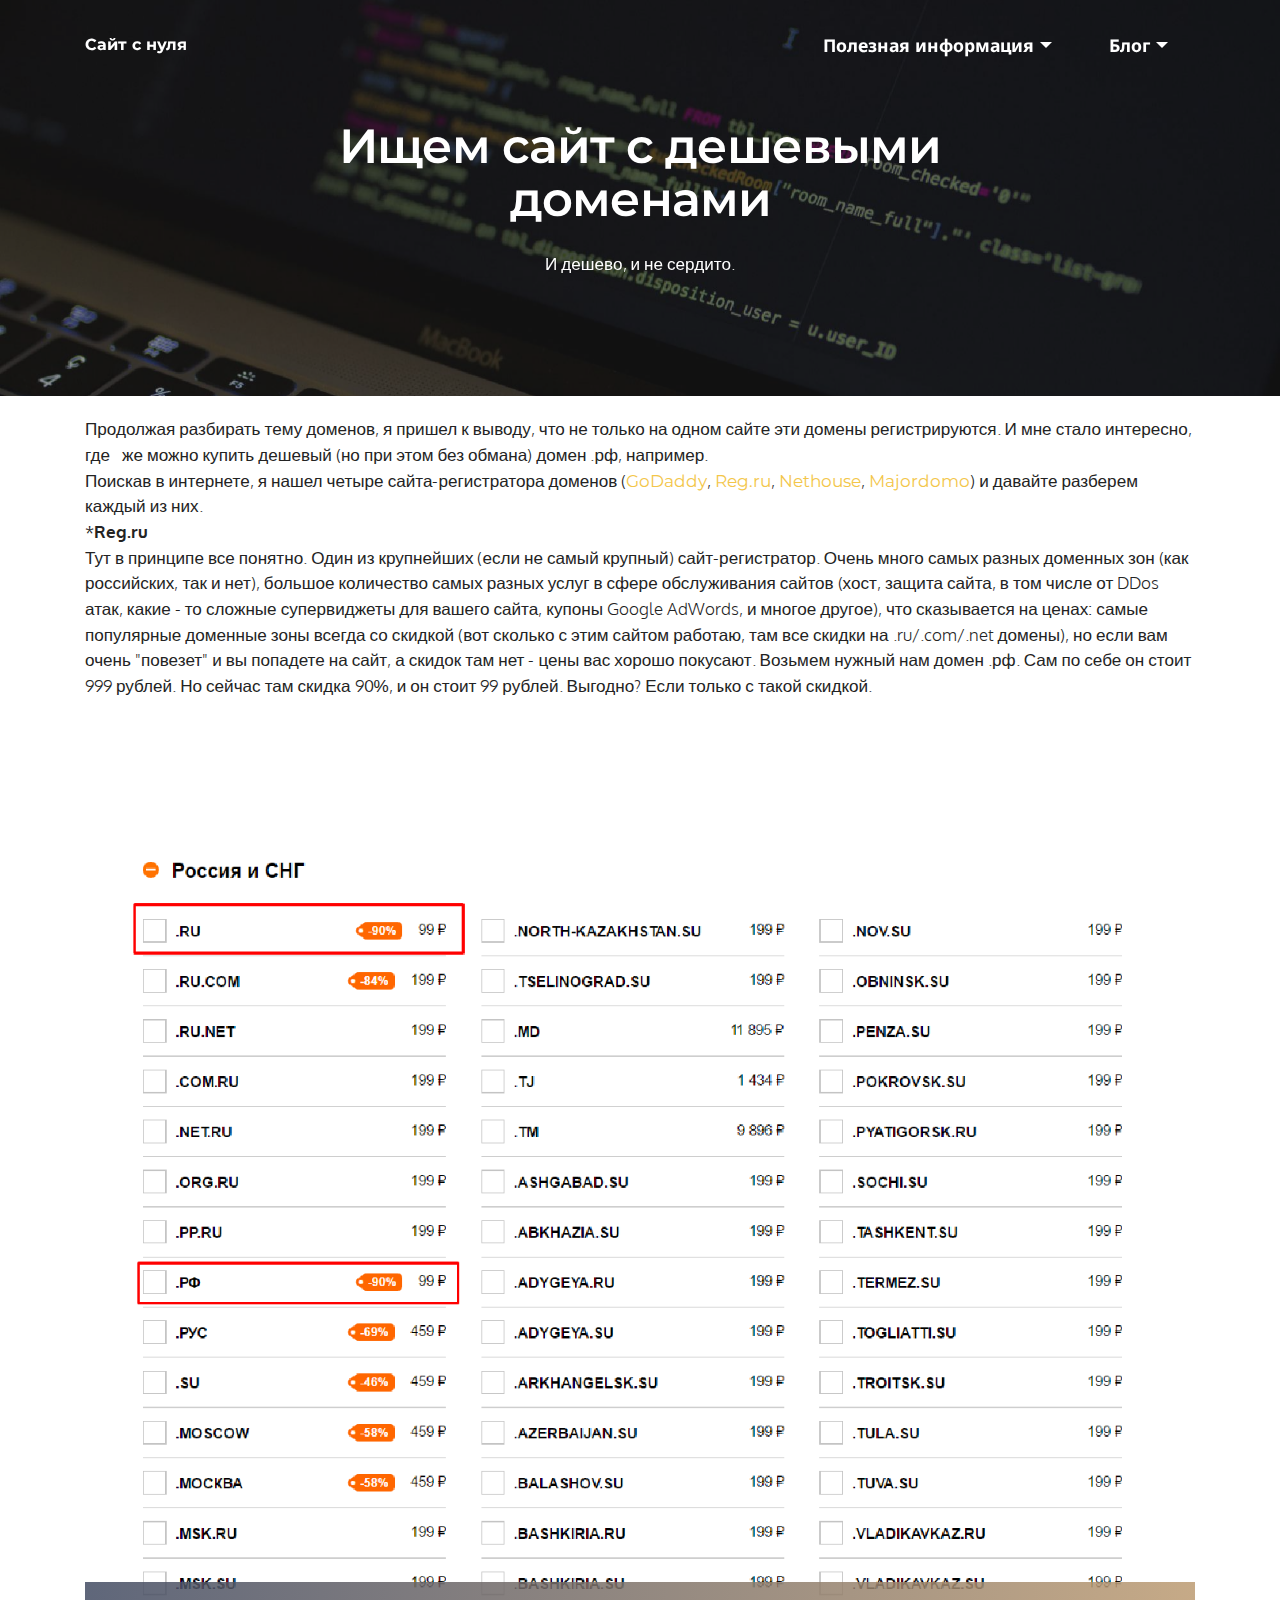
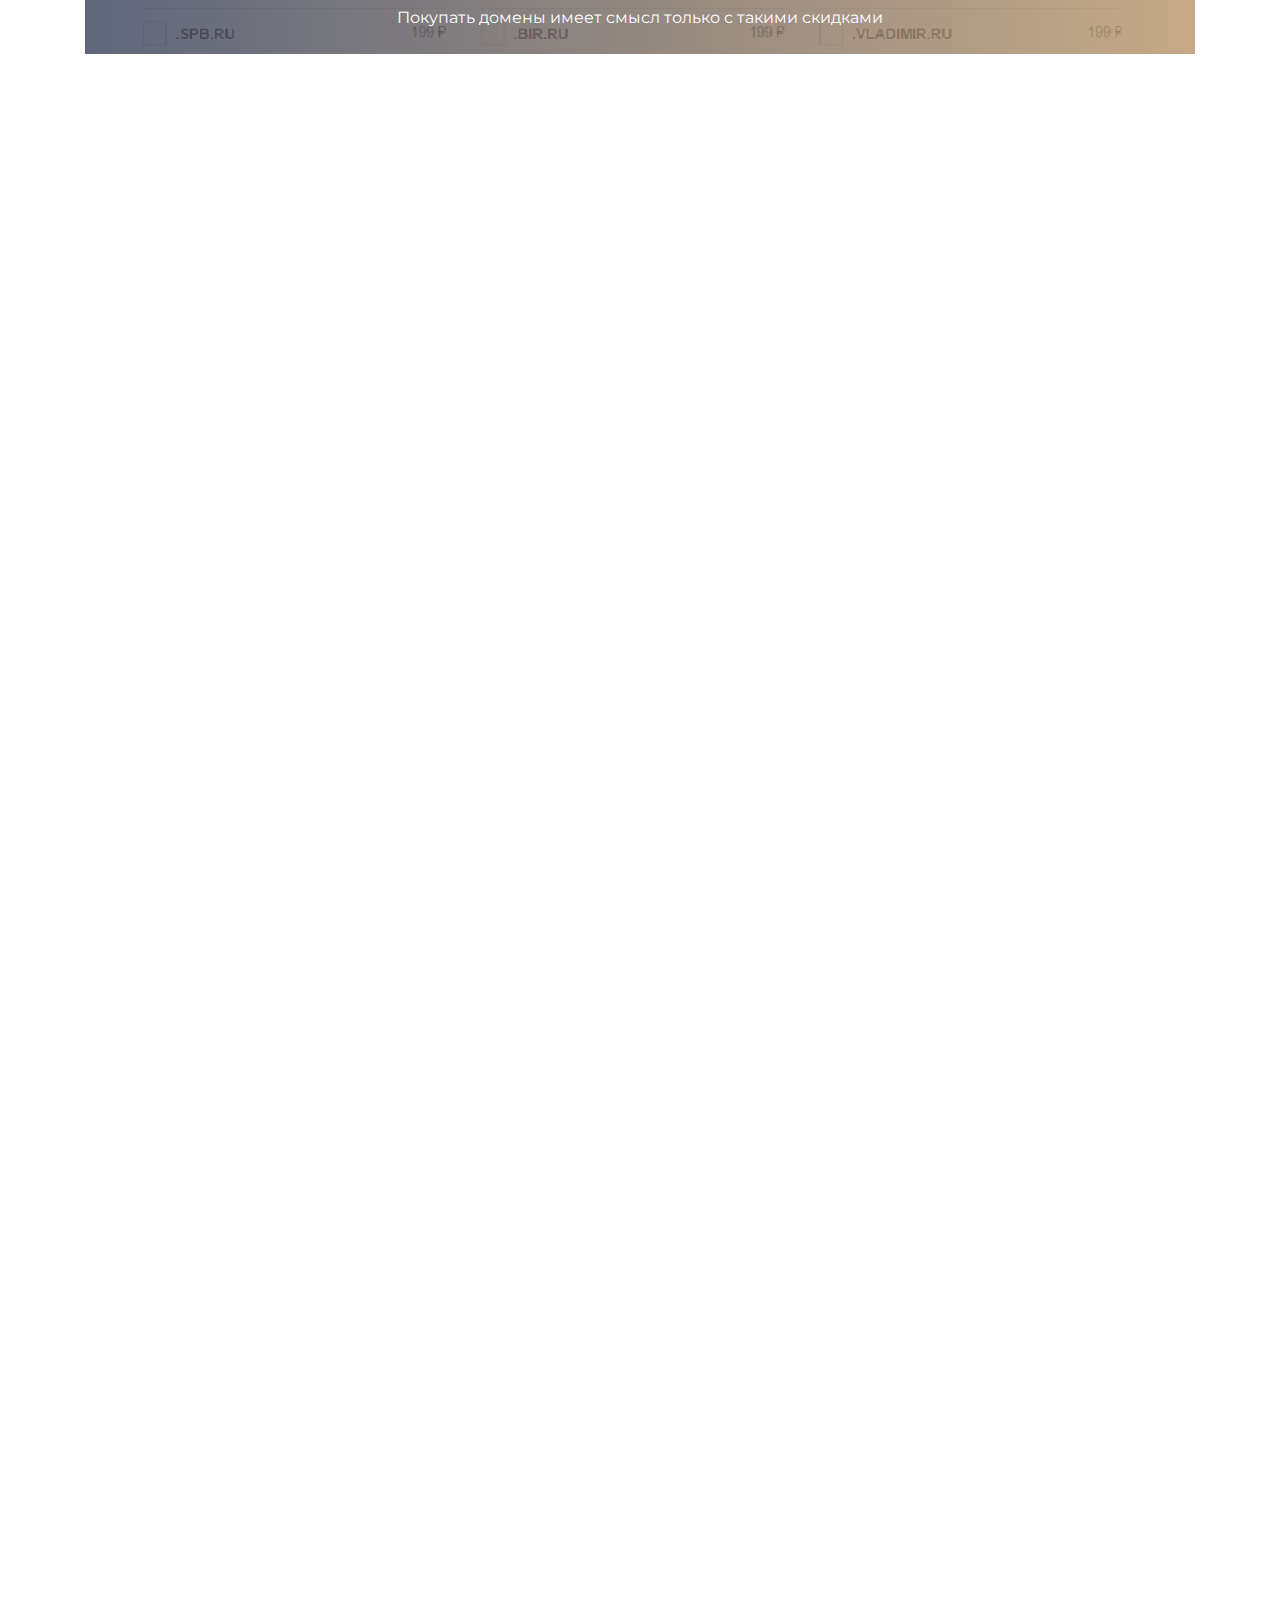
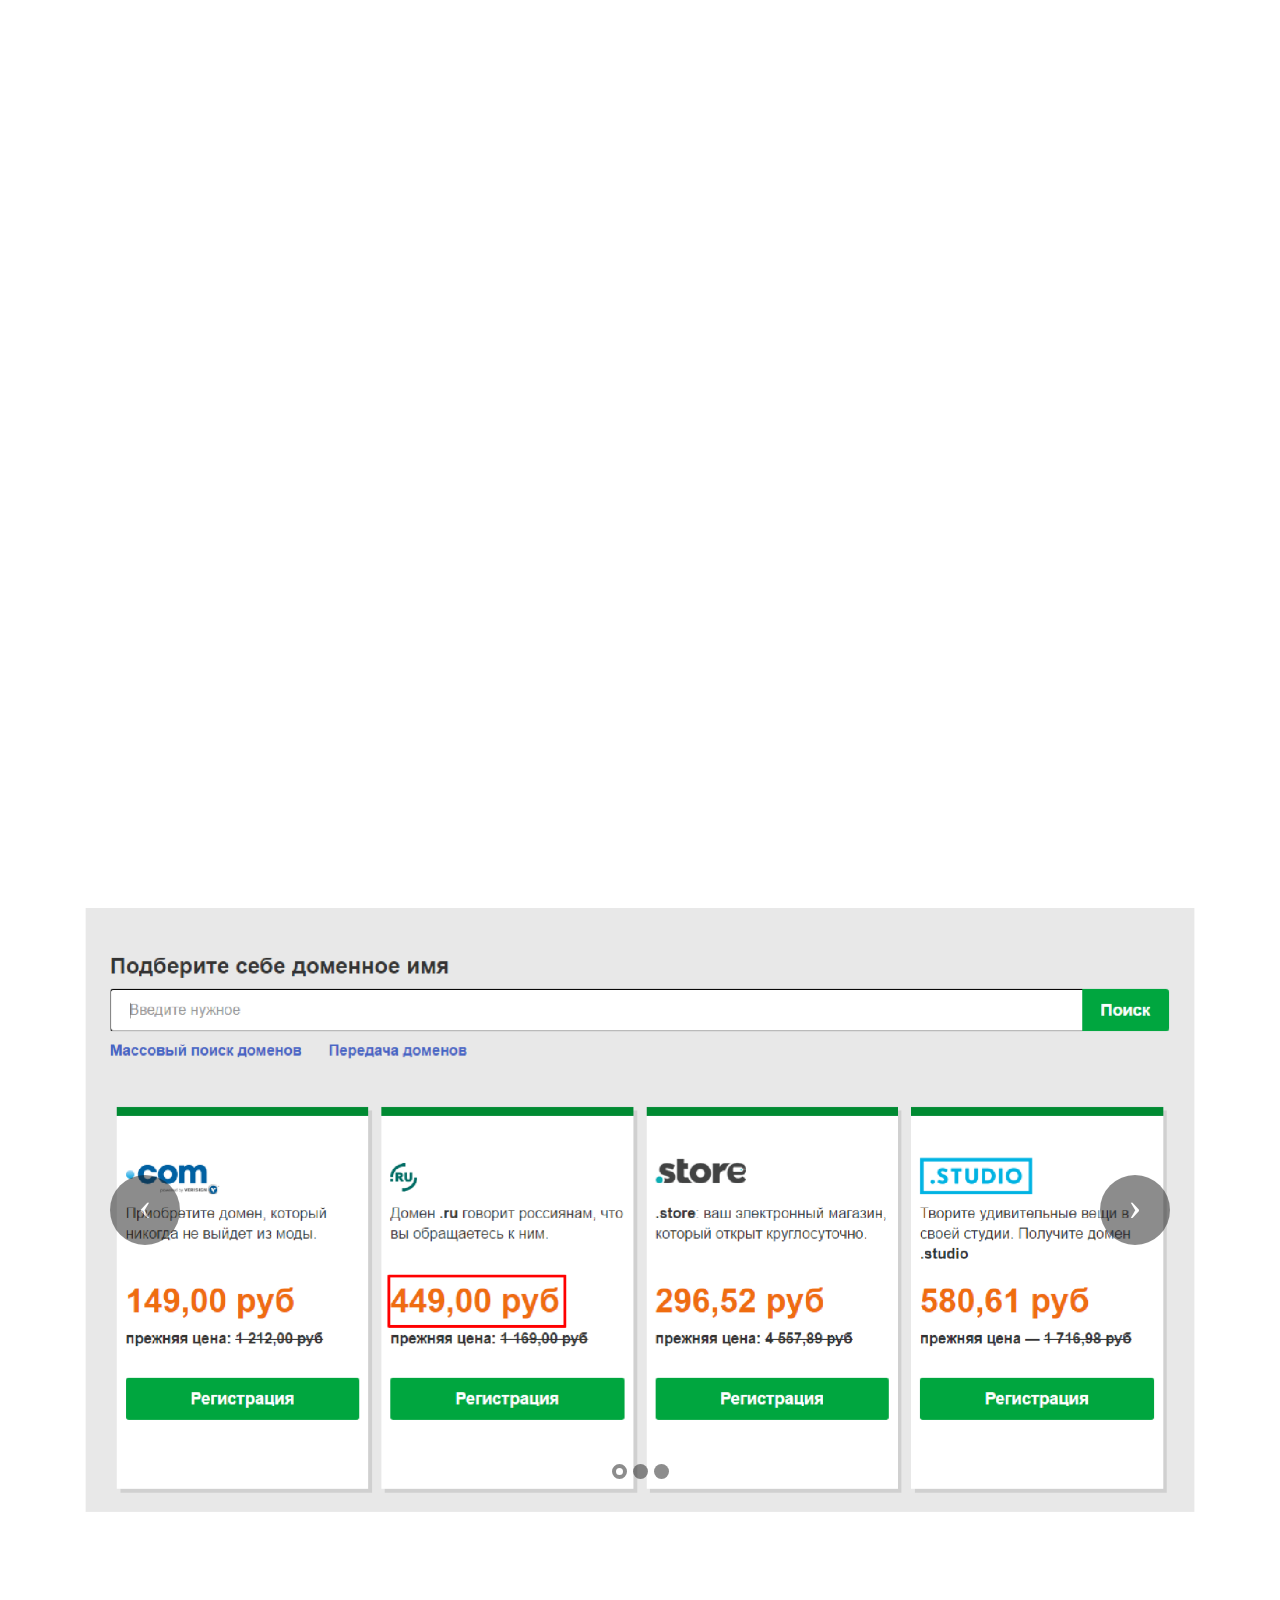
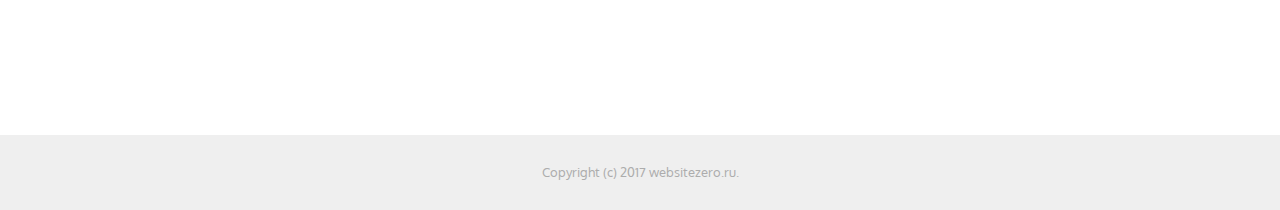
==== Cheapest domens.html @ 894ef50d "create github pages" ====
<!DOCTYPE html>
<html>
<head>
  <!-- Site made with Mobirise Website Builder v3.12.1, https://mobirise.com -->
  <meta charset="UTF-8">
  <meta http-equiv="X-UA-Compatible" content="IE=edge">
  <meta name="generator" content="Mobirise v3.12.1, mobirise.com">
  <meta name="viewport" content="width=device-width, initial-scale=1">
  <link rel="shortcut icon" href="assets/images/logo.png" type="image/x-icon">
  <meta name="description" content="Website Generator Description">
  <title>Самые дешевые домены</title>
  <link rel="stylesheet" href="https://fonts.googleapis.com/css?family=Lora:400,700,400italic,700italic&amp;subset=latin">
  <link rel="stylesheet" href="https://fonts.googleapis.com/css?family=Montserrat:400,700">
  <link rel="stylesheet" href="https://fonts.googleapis.com/css?family=Raleway:100,100i,200,200i,300,300i,400,400i,500,500i,600,600i,700,700i,800,800i,900,900i">
  <link rel="stylesheet" href="assets/bootstrap-material-design-font/css/material.css">
  <link rel="stylesheet" href="assets/tether/tether.min.css">
  <link rel="stylesheet" href="assets/bootstrap/css/bootstrap.min.css">
  <link rel="stylesheet" href="assets/animate.css/animate.min.css">
  <link rel="stylesheet" href="assets/dropdown/css/style.css">
  <link rel="stylesheet" href="assets/theme/css/style.css">
  <link rel="stylesheet" href="assets/mobirise/css/mbr-additional.css" type="text/css">
  
  
  
</head>
<body>
<section id="menu-5e">

    <nav class="navbar navbar-dropdown bg-color transparent navbar-fixed-top">
        <div class="container">

            <div class="mbr-table">
                <div class="mbr-table-cell">

                    <div class="navbar-brand">
                        
                        <a class="navbar-caption" href="index.html">Сайт с нуля</a>
                    </div>

                </div>
                <div class="mbr-table-cell">

                    <button class="navbar-toggler pull-xs-right hidden-md-up" type="button" data-toggle="collapse" data-target="#exCollapsingNavbar">
                        <div class="hamburger-icon"></div>
                    </button>

                    <ul class="nav-dropdown collapse pull-xs-right nav navbar-nav navbar-toggleable-sm" id="exCollapsingNavbar"><li class="nav-item dropdown"><a class="nav-link link dropdown-toggle" href="https://mobirise.com/" data-toggle="dropdown-submenu" aria-expanded="false">Полезная информация</a><div class="dropdown-menu"><a class="dropdown-item" href="https://mobirise.com/" target="_blank">Официалный сайт Mobirise</a><a class="dropdown-item" href="Domens.html">Как выбрать хороший домен</a><a class="dropdown-item" href="Cheapest domens.html">Как подобрать хороший сайт - регистратор</a></div></li><li class="nav-item dropdown"><a class="nav-link link dropdown-toggle" href="https://mobirise.com/" aria-expanded="false" data-toggle="dropdown-submenu">Блог</a><div class="dropdown-menu"><a class="dropdown-item" href="Introduction.html">Введение</a><a class="dropdown-item" href="Searching.html">Ищем лучший сайт-мейкер</a><a class="dropdown-item" href="Day 2.html">Создаем сам сайт</a><a class="dropdown-item" href="Day 3.html">Выходим в сеть</a></div></li></ul>
                    <button hidden="" class="navbar-toggler navbar-close" type="button" data-toggle="collapse" data-target="#exCollapsingNavbar">
                        <div class="close-icon"></div>
                    </button>

                </div>
            </div>

        </div>
    </nav>

</section>

<section class="engine"><a rel="external" href="https://mobirise.com">Website Generator</a></section><section class="mbr-section article mbr-parallax-background mbr-after-navbar" id="msg-box8-5f" style="background-image: url(assets/images/mbr-7-2000x1333.jpg); padding-top: 120px; padding-bottom: 120px;">

    <div class="mbr-overlay" style="opacity: 0.5; background-color: rgb(34, 34, 34);">
    </div>
    <div class="container">
        <div class="row">
            <div class="col-md-8 col-md-offset-2 text-xs-center">
                <h3 class="mbr-section-title display-2">Ищем сайт с дешевыми доменами</h3>
                <div class="lead"><p>И дешево, и не сердито.</p></div>
                
            </div>
        </div>
    </div>

</section>

<section class="mbr-section article mbr-section__container" id="content1-5g" style="background-color: rgb(255, 255, 255); padding-top: 20px; padding-bottom: 20px;">

    <div class="container">
        <div class="row">
            <div class="col-xs-12 lead"><p>Продолжая разбирать тему доменов, я пришел к выводу, что не только на одном сайте эти домены регистрируются. И мне стало интересно, где &nbsp; же можно купить дешевый (но при этом без обмана) домен .рф, например.</p><p>Поискав в интернете, я нашел четыре сайта-регистратора доменов (<a href="http://ru.godaddy.com" target="_blank">GoDaddy</a>, <a href="http://reg.ru" target="_blank">Reg.ru</a>, <a href="http://domains.nethouse.ru" target="_blank">Nethouse</a>, <a href="http://majordomo.ru" target="_blank">Majordomo</a>) и давайте разберем каждый из них.</p><p>*<strong>Reg.ru</strong></p><p>Тут в принципе все понятно. Один из крупнейших (если не самый крупный) сайт-регистратор. Очень много самых разных доменных зон (как российских, так и нет), большое количество самых разных услуг в сфере обслуживания сайтов (хост, защита сайта, в том числе от DDos атак, какие - то сложные супервиджеты для вашего сайта, купоны Google AdWords, и многое другое), что сказывается на ценах: самые популярные доменные зоны всегда со скидкой (вот сколько с этим сайтом работаю, там все скидки на .ru/.com/.net домены), но если вам очень "повезет" и вы попадете на сайт, а скидок там нет - цены вас хорошо покусают. Возьмем нужный нам домен .рф. Сам по себе он стоит 999 рублей. Но сейчас там скидка 90%, и он стоит 99 рублей. Выгодно? Если только с такой скидкой.</p><p><strong><br></strong></p><p><br></p></div>
        </div>
    </div>

</section>

<section class="mbr-section mbr-section__container" id="image2-5k" style="background-color: rgb(255, 255, 255); padding-top: 80px; padding-bottom: 80px;">
    <div class="container">
        <div class="row">
            <div class="col-xs-12">
                <figure class="mbr-figure">
                    <div><img src="assets/images/screenshot-1400x1014.png"></div>

                    <figcaption class="mbr-figure-caption mbr-figure-caption-over">
                        <div class="container">Покупать домены имеет смысл только с такими скидками</div>
                    </figcaption>

                </figure>
            </div>
        </div>
    </div>
</section>

<section class="mbr-section article mbr-section__container" id="content1-5i" style="background-color: rgb(255, 255, 255); padding-top: 20px; padding-bottom: 20px;">

    <div class="container">
        <div class="row">
            <div class="col-xs-12 lead"><p><strong>*Nethouse</strong></p><p>Когда - то слышал об этом сайте, правда назначения его не знал. Тут ситуация поинтереснее. Домены .ru и .рф тут стоят всего 49 рублей! Зато остальные - по 300 - 500 и это только русские домены. В международных средние цены - порядка 1000. Доверять этому сайту безусловно можно, но пользоваться им, чтобы зарегистрировать что - то, что не .ru или .рф домен, я бы не стал.</p><p><br></p></div>
        </div>
    </div>

</section>

<section class="mbr-section mbr-section__container" id="image2-5h" style="background-color: rgb(255, 255, 255); padding-top: 80px; padding-bottom: 80px;">
    <div class="container">
        <div class="row">
            <div class="col-xs-12">
                <figure class="mbr-figure">
                    <div><img src="assets/images/screenshot-1400x1083.png"></div>

                    

                </figure>
            </div>
        </div>
    </div>
</section>

<section class="mbr-section article mbr-section__container" id="content1-5l" style="background-color: rgb(255, 255, 255); padding-top: 20px; padding-bottom: 20px;">

    <div class="container">
        <div class="row">
            <div class="col-xs-12 lead"><p><strong>*Majordomo</strong></p><p>Что это за сайт такой я не знаю, впервые в жизни его вижу. Но цены здесь очень даже ничего... На .ru и .рф домены. Ситуация такая же, как и с Nethouse - самые популярные домены невероятно дешевые (49 рублей), а все остальное намного дороже. Возможно, цены и там и там очень приветливые, но скидки на Рег ру делают свое дело. Сайт мне незнакомый, о нем я не слышал, но если вы уверены в его надежности, то покупайте.</p></div>
        </div>
    </div>

</section>

<section class="mbr-section mbr-section__container" id="image2-5m" style="background-color: rgb(255, 255, 255); padding-top: 80px; padding-bottom: 80px;">
    <div class="container">
        <div class="row">
            <div class="col-xs-12">
                <figure class="mbr-figure">
                    <div><img src="assets/images/screenshot-1400x801.png"></div>

                    

                </figure>
            </div>
        </div>
    </div>
</section>

<section class="mbr-section article mbr-section__container" id="content1-5n" style="background-color: rgb(255, 255, 255); padding-top: 20px; padding-bottom: 20px;">

    <div class="container">
        <div class="row">
            <div class="col-xs-12 lead"><p><strong>*GoDaddy</strong></p><p>Сайт этот невероятно крупный и распространенный в мире, "корни" его идут из за границы, поэтому домена .рф тут просто нет в продаже (либо я его просто не увидел, хотя искал), зато тут другая, очень странная ситуация с ценовой политикой на разных валютах. Если сайт в зоне .ru в рублях стоит 450 рублей (!), то в евро и долларах порядка 750 (14.99$ и 13.31 евро).&nbsp;</p></div>
        </div>
    </div>

</section>

<section class="mbr-slider mbr-section mbr-section__container carousel slide" data-ride="carousel" data-keyboard="false" data-wrap="true" data-pause="false" data-interval="5000" id="slider2-5o" style="background-color: rgb(255, 255, 255); padding-top: 80px; padding-bottom: 80px;">
    <div class=" container article-slider">
        <div class=" row">
            <div class=" col-xs-12">
                <ol class="carousel-indicators">
                    <li data-app-prevent-settings="" data-target="#slider2-5o" data-slide-to="0" class="active"></li><li data-app-prevent-settings="" data-target="#slider2-5o" data-slide-to="1"></li><li data-app-prevent-settings="" data-target="#slider2-5o" class="" data-slide-to="2"></li>
                </ol>
                <div class="carousel-inner" role="listbox">
                    <div class="mbr-section carousel-item dark center active" data-bg-video-slide="false">
                        <div class="mbr-table-cell">
                            
                            <div class="container-slide">
                                <img src="assets/images/screenshot-2000x1089.png">
                                <div class="row">
                                    <div class="col-md-8 col-md-offset-2 text-xs-center">
                                        
                                        

                                        
                                    </div>
                                </div>
                            </div>
                        </div>
                    </div><div class="mbr-section carousel-item dark center" data-bg-video-slide="false">
                        <div class="mbr-table-cell">
                            
                            <div class="container-slide">
                                <img src="assets/images/screenshot-2000x1067.png">
                                <div class="row">
                                    <div class="col-md-8 col-md-offset-3 text-xs-right">
                                        
                                        

                                        
                                    </div>
                                </div>
                            </div>
                        </div>
                    </div><div class="mbr-section carousel-item dark center" data-bg-video-slide="false">
                        <div class="mbr-table-cell">
                            
                            <div class="container-slide">
                                <img src="assets/images/screenshot-2000x1080.png">
                                <div class="row">
                                    <div class="col-md-8 col-md-offset-1">
                                        
                                        

                                        
                                    </div>
                                </div>
                            </div>
                        </div>
                    </div>
                </div>

                <a data-app-prevent-settings="" class="left carousel-control" role="button" data-slide="prev" href="#slider2-5o">
                    <span class="icon-prev" aria-hidden="true"></span>
                    <span class="sr-only">Previous</span>
                </a>
                <a data-app-prevent-settings="" class="right carousel-control" role="button" data-slide="next" href="#slider2-5o">
                    <span class="icon-next" aria-hidden="true"></span>
                    <span class="sr-only">Next</span>
                </a>
            </div>
        </div>
    </div>
</section>

<section class="mbr-section article mbr-section__container" id="content1-5p" style="background-color: rgb(255, 255, 255); padding-top: 20px; padding-bottom: 20px;">

    <div class="container">
        <div class="row">
            <div class="col-xs-12 lead"><p>Теперь из всего этодо должен идти какой - то <strong>вывод</strong>:</p><p>Лично для себя - продолжу пользоваться <a href="http://reg.ru" target="_blank">Рег ру</a>, т.к у меня там у же есть зарегистрированный домен и я там хоть что - то понимаю.</p><p>Если до этого у вас доменов не было, то вполне себе можно начать c <a href="http://domains.nethouse.ru" target="_blank">Nethouse</a>, он мне кажется надежным сайтом с доменами по 50 рублей.</p></div>
        </div>
    </div>

</section>

<footer class="mbr-small-footer mbr-section mbr-section-nopadding" id="footer1-5d" style="background-color: rgb(239, 239, 239); padding-top: 1.75rem; padding-bottom: 1.75rem;">
    
    <div class="container">
        <p class="text-xs-center">Copyright (c) 2017 websitezero.ru.</p>
    </div>
</footer>


  <script src="assets/web/assets/jquery/jquery.min.js"></script>
  <script src="assets/tether/tether.min.js"></script>
  <script src="assets/bootstrap/js/bootstrap.min.js"></script>
  <script src="assets/smooth-scroll/smooth-scroll.js"></script>
  <script src="assets/viewport-checker/jquery.viewportchecker.js"></script>
  <script src="assets/dropdown/js/script.min.js"></script>
  <script src="assets/touch-swipe/jquery.touch-swipe.min.js"></script>
  <script src="assets/jarallax/jarallax.js"></script>
  <script src="assets/bootstrap-carousel-swipe/bootstrap-carousel-swipe.js"></script>
  <script src="assets/theme/js/script.js"></script>
  
  
  <input name="animation" type="hidden">
  </body>
</html>
---- assets/bootstrap-material-design-font/css/material.css ----
@font-face {
  font-family: 'Material-Design-Icons';
  src: url('../fonts/Material-Design-Icons.eot?3ocs8m');
  src: url('../fonts/Material-Design-Icons.eot?#iefix3ocs8m') format('embedded-opentype'), url('../fonts/Material-Design-Icons.woff?3ocs8m') format('woff'), url('../fonts/Material-Design-Icons.ttf?3ocs8m') format('truetype'), url('../fonts/Material-Design-Icons.svg?3ocs8m#Material-Design-Icons') format('svg');
  font-weight: normal;
  font-style: normal;
}
[class^="mdi-"],
[class*="mdi-"] {
  speak: none;
  display: inline-block;
  font-style: normal;
  font-variant:normal;
  font-weight:normal;
  /*font-size:24px;*/
  line-height:1;
  font-family:'Material-Design-Icons' !important;
  text-rendering: auto;
  
  -webkit-font-smoothing: antialiased;
  -moz-osx-font-smoothing: grayscale;
  -webkit-transform: translate(0, 0);
      -ms-transform: translate(0, 0);
          transform: translate(0, 0);
}
[class^="mdi-"]:before,
[class*="mdi-"]:before {
  display: inline-block;
  speak: none;
  text-decoration: inherit;
}
[class^="mdi-"].pull-left,
[class*="mdi-"].pull-left {
  margin-right: .3em;
}
[class^="mdi-"].pull-right,
[class*="mdi-"].pull-right {
  margin-left: .3em;
}
[class^="mdi-"].mdi-lg:before,
[class*="mdi-"].mdi-lg:before,
[class^="mdi-"].mdi-lg:after,
[class*="mdi-"].mdi-lg:after {
  font-size: 1.33333333em;
  line-height: 0.75em;
  vertical-align: -15%;
}
[class^="mdi-"].mdi-2x:before,
[class*="mdi-"].mdi-2x:before,
[class^="mdi-"].mdi-2x:after,
[class*="mdi-"].mdi-2x:after {
  font-size: 2em;
}
[class^="mdi-"].mdi-3x:before,
[class*="mdi-"].mdi-3x:before,
[class^="mdi-"].mdi-3x:after,
[class*="mdi-"].mdi-3x:after {
  font-size: 3em;
}
[class^="mdi-"].mdi-4x:before,
[class*="mdi-"].mdi-4x:before,
[class^="mdi-"].mdi-4x:after,
[class*="mdi-"].mdi-4x:after {
  font-size: 4em;
}
[class^="mdi-"].mdi-5x:before,
[class*="mdi-"].mdi-5x:before,
[class^="mdi-"].mdi-5x:after,
[class*="mdi-"].mdi-5x:after {
  font-size: 5em;
}
[class^="mdi-device-signal-cellular-"]:after,
[class^="mdi-device-battery-"]:after,
[class^="mdi-device-battery-charging-"]:after,
[class^="mdi-device-signal-cellular-connected-no-internet-"]:after,
[class^="mdi-device-signal-wifi-"]:after,
[class^="mdi-device-signal-wifi-statusbar-not-connected"]:after,
.mdi-device-network-wifi:after {
  opacity: .3;
  position: absolute;
  left: 0;
  top: 0;
  z-index: 1;
  display: inline-block;
  speak: none;
  text-decoration: inherit;
}
[class^="mdi-device-signal-cellular-"]:after {
  content: "\e758";
}
[class^="mdi-device-battery-"]:after {
  content: "\e735";
}
[class^="mdi-device-battery-charging-"]:after {
  content: "\e733";
}
[class^="mdi-device-signal-cellular-connected-no-internet-"]:after {
  content: "\e75d";
}
[class^="mdi-device-signal-wifi-"]:after,
.mdi-device-network-wifi:after {
  content: "\e765";
}
[class^="mdi-device-signal-wifi-statusbasr-not-connected"]:after {
  content: "\e8f7";
}
.mdi-device-signal-cellular-off:after,
.mdi-device-signal-cellular-null:after,
.mdi-device-signal-cellular-no-sim:after,
.mdi-device-signal-wifi-off:after,
.mdi-device-signal-wifi-4-bar:after,
.mdi-device-signal-cellular-4-bar:after,
.mdi-device-battery-alert:after,
.mdi-device-signal-cellular-connected-no-internet-4-bar:after,
.mdi-device-battery-std:after,
.mdi-device-battery-full .mdi-device-battery-unknown:after {
  content: "";
}
.mdi-fw {
  width: 1.28571429em;
  text-align: center;
}
.mdi-ul {
  padding-left: 0;
  margin-left: 2.14285714em;
  list-style-type: none;
}
.mdi-ul > li {
  position: relative;
}
.mdi-li {
  position: absolute;
  left: -2.14285714em;
  width: 2.14285714em;
  top: 0.14285714em;
  text-align: center;
}
.mdi-li.mdi-lg {
  left: -1.85714286em;
}
.mdi-border {
  padding: .2em .25em .15em;
  border: solid 0.08em #eeeeee;
  border-radius: .1em;
}
.mdi-spin {
  -webkit-animation: mdi-spin 2s infinite linear;
  animation: mdi-spin 2s infinite linear;
  -webkit-transform-origin: 50% 50%;
  -ms-transform-origin: 50% 50%;
      transform-origin: 50% 50%;
}
.mdi-pulse {
  -webkit-animation: mdi-spin 1s steps(8) infinite;
  animation: mdi-spin 1s steps(8) infinite;
  -webkit-transform-origin: 50% 50%;
  -ms-transform-origin: 50% 50%;
      transform-origin: 50% 50%;
}
@-webkit-keyframes mdi-spin {
  0% {
    -webkit-transform: rotate(0deg);
    transform: rotate(0deg);
  }
  100% {
    -webkit-transform: rotate(359deg);
    transform: rotate(359deg);
  }
}
@keyframes mdi-spin {
  0% {
    -webkit-transform: rotate(0deg);
    transform: rotate(0deg);
  }
  100% {
    -webkit-transform: rotate(359deg);
    transform: rotate(359deg);
  }
}
.mdi-rotate-90 {
  filter: progid:DXImageTransform.Microsoft.BasicImage(rotation=1);
  -webkit-transform: rotate(90deg);
  -ms-transform: rotate(90deg);
  transform: rotate(90deg);
}
.mdi-rotate-180 {
  filter: progid:DXImageTransform.Microsoft.BasicImage(rotation=2);
  -webkit-transform: rotate(180deg);
  -ms-transform: rotate(180deg);
  transform: rotate(180deg);
}
.mdi-rotate-270 {
  filter: progid:DXImageTransform.Microsoft.BasicImage(rotation=3);
  -webkit-transform: rotate(270deg);
  -ms-transform: rotate(270deg);
  transform: rotate(270deg);
}
.mdi-flip-horizontal {
  filter: progid:DXImageTransform.Microsoft.BasicImage(rotation=0, mirror=1);
  -webkit-transform: scale(-1, 1);
  -ms-transform: scale(-1, 1);
  transform: scale(-1, 1);
}
.mdi-flip-vertical {
  filter: progid:DXImageTransform.Microsoft.BasicImage(rotation=2, mirror=1);
  -webkit-transform: scale(1, -1);
  -ms-transform: scale(1, -1);
  transform: scale(1, -1);
}
:root .mdi-rotate-90,
:root .mdi-rotate-180,
:root .mdi-rotate-270,
:root .mdi-flip-horizontal,
:root .mdi-flip-vertical {
  -webkit-filter: none;
          filter: none;
}
.mdi-stack {
  position: relative;
  display: inline-block;
  width: 2em;
  height: 2em;
  line-height: 2em;
  vertical-align: middle;
}
.mdi-stack-1x,
.mdi-stack-2x {
  position: absolute;
  left: 0;
  width: 100%;
  text-align: center;
}
.mdi-stack-1x {
  line-height: inherit;
}
.mdi-stack-2x {
  font-size: 2em;
}
.mdi-inverse {
  color: #ffffff;
}
/* Start Icons */
.mdi-action-3d-rotation:before {
  content: "\e600";
}
.mdi-action-accessibility:before {
  content: "\e601";
}
.mdi-action-account-balance-wallet:before {
  content: "\e602";
}
.mdi-action-account-balance:before {
  content: "\e603";
}
.mdi-action-account-box:before {
  content: "\e604";
}
.mdi-action-account-child:before {
  content: "\e605";
}
.mdi-action-account-circle:before {
  content: "\e606";
}
.mdi-action-add-shopping-cart:before {
  content: "\e607";
}
.mdi-action-alarm-add:before {
  content: "\e608";
}
.mdi-action-alarm-off:before {
  content: "\e609";
}
.mdi-action-alarm-on:before {
  content: "\e60a";
}
.mdi-action-alarm:before {
  content: "\e60b";
}
.mdi-action-android:before {
  content: "\e60c";
}
.mdi-action-announcement:before {
  content: "\e60d";
}
.mdi-action-aspect-ratio:before {
  content: "\e60e";
}
.mdi-action-assessment:before {
  content: "\e60f";
}
.mdi-action-assignment-ind:before {
  content: "\e610";
}
.mdi-action-assignment-late:before {
  content: "\e611";
}
.mdi-action-assignment-return:before {
  content: "\e612";
}
.mdi-action-assignment-returned:before {
  content: "\e613";
}
.mdi-action-assignment-turned-in:before {
  content: "\e614";
}
.mdi-action-assignment:before {
  content: "\e615";
}
.mdi-action-autorenew:before {
  content: "\e616";
}
.mdi-action-backup:before {
  content: "\e617";
}
.mdi-action-book:before {
  content: "\e618";
}
.mdi-action-bookmark-outline:before {
  content: "\e619";
}
.mdi-action-bookmark:before {
  content: "\e61a";
}
.mdi-action-bug-report:before {
  content: "\e61b";
}
.mdi-action-cached:before {
  content: "\e61c";
}
.mdi-action-check-circle:before {
  content: "\e61d";
}
.mdi-action-class:before {
  content: "\e61e";
}
.mdi-action-credit-card:before {
  content: "\e61f";
}
.mdi-action-dashboard:before {
  content: "\e620";
}
.mdi-action-delete:before {
  content: "\e621";
}
.mdi-action-description:before {
  content: "\e622";
}
.mdi-action-dns:before {
  content: "\e623";
}
.mdi-action-done-all:before {
  content: "\e624";
}
.mdi-action-done:before {
  content: "\e625";
}
.mdi-action-event:before {
  content: "\e626";
}
.mdi-action-exit-to-app:before {
  content: "\e627";
}
.mdi-action-explore:before {
  content: "\e628";
}
.mdi-action-extension:before {
  content: "\e629";
}
.mdi-action-face-unlock:before {
  content: "\e62a";
}
.mdi-action-favorite-outline:before {
  content: "\e62b";
}
.mdi-action-favorite:before {
  content: "\e62c";
}
.mdi-action-find-in-page:before {
  content: "\e62d";
}
.mdi-action-find-replace:before {
  content: "\e62e";
}
.mdi-action-flip-to-back:before {
  content: "\e62f";
}
.mdi-action-flip-to-front:before {
  content: "\e630";
}
.mdi-action-get-app:before {
  content: "\e631";
}
.mdi-action-grade:before {
  content: "\e632";
}
.mdi-action-group-work:before {
  content: "\e633";
}
.mdi-action-help:before {
  content: "\e634";
}
.mdi-action-highlight-remove:before {
  content: "\e635";
}
.mdi-action-history:before {
  content: "\e636";
}
.mdi-action-home:before {
  content: "\e637";
}
.mdi-action-https:before {
  content: "\e638";
}
.mdi-action-info-outline:before {
  content: "\e639";
}
.mdi-action-info:before {
  content: "\e63a";
}
.mdi-action-input:before {
  content: "\e63b";
}
.mdi-action-invert-colors:before {
  content: "\e63c";
}
.mdi-action-label-outline:before {
  content: "\e63d";
}
.mdi-action-label:before {
  content: "\e63e";
}
.mdi-action-language:before {
  content: "\e63f";
}
.mdi-action-launch:before {
  content: "\e640";
}
.mdi-action-list:before {
  content: "\e641";
}
.mdi-action-lock-open:before {
  content: "\e642";
}
.mdi-action-lock-outline:before {
  content: "\e643";
}
.mdi-action-lock:before {
  content: "\e644";
}
.mdi-action-loyalty:before {
  content: "\e645";
}
.mdi-action-markunread-mailbox:before {
  content: "\e646";
}
.mdi-action-note-add:before {
  content: "\e647";
}
.mdi-action-open-in-browser:before {
  content: "\e648";
}
.mdi-action-open-in-new:before {
  content: "\e649";
}
.mdi-action-open-with:before {
  content: "\e64a";
}
.mdi-action-pageview:before {
  content: "\e64b";
}
.mdi-action-payment:before {
  content: "\e64c";
}
.mdi-action-perm-camera-mic:before {
  content: "\e64d";
}
.mdi-action-perm-contact-cal:before {
  content: "\e64e";
}
.mdi-action-perm-data-setting:before {
  content: "\e64f";
}
.mdi-action-perm-device-info:before {
  content: "\e650";
}
.mdi-action-perm-identity:before {
  content: "\e651";
}
.mdi-action-perm-media:before {
  content: "\e652";
}
.mdi-action-perm-phone-msg:before {
  content: "\e653";
}
.mdi-action-perm-scan-wifi:before {
  content: "\e654";
}
.mdi-action-picture-in-picture:before {
  content: "\e655";
}
.mdi-action-polymer:before {
  content: "\e656";
}
.mdi-action-print:before {
  content: "\e657";
}
.mdi-action-query-builder:before {
  content: "\e658";
}
.mdi-action-question-answer:before {
  content: "\e659";
}
.mdi-action-receipt:before {
  content: "\e65a";
}
.mdi-action-redeem:before {
  content: "\e65b";
}
.mdi-action-reorder:before {
  content: "\e65c";
}
.mdi-action-report-problem:before {
  content: "\e65d";
}
.mdi-action-restore:before {
  content: "\e65e";
}
.mdi-action-room:before {
  content: "\e65f";
}
.mdi-action-schedule:before {
  content: "\e660";
}
.mdi-action-search:before {
  content: "\e661";
}
.mdi-action-settings-applications:before {
  content: "\e662";
}
.mdi-action-settings-backup-restore:before {
  content: "\e663";
}
.mdi-action-settings-bluetooth:before {
  content: "\e664";
}
.mdi-action-settings-cell:before {
  content: "\e665";
}
.mdi-action-settings-display:before {
  content: "\e666";
}
.mdi-action-settings-ethernet:before {
  content: "\e667";
}
.mdi-action-settings-input-antenna:before {
  content: "\e668";
}
.mdi-action-settings-input-component:before {
  content: "\e669";
}
.mdi-action-settings-input-composite:before {
  content: "\e66a";
}
.mdi-action-settings-input-hdmi:before {
  content: "\e66b";
}
.mdi-action-settings-input-svideo:before {
  content: "\e66c";
}
.mdi-action-settings-overscan:before {
  content: "\e66d";
}
.mdi-action-settings-phone:before {
  content: "\e66e";
}
.mdi-action-settings-power:before {
  content: "\e66f";
}
.mdi-action-settings-remote:before {
  content: "\e670";
}
.mdi-action-settings-voice:before {
  content: "\e671";
}
.mdi-action-settings:before {
  content: "\e672";
}
.mdi-action-shop-two:before {
  content: "\e673";
}
.mdi-action-shop:before {
  content: "\e674";
}
.mdi-action-shopping-basket:before {
  content: "\e675";
}
.mdi-action-shopping-cart:before {
  content: "\e676";
}
.mdi-action-speaker-notes:before {
  content: "\e677";
}
.mdi-action-spellcheck:before {
  content: "\e678";
}
.mdi-action-star-rate:before {
  content: "\e679";
}
.mdi-action-stars:before {
  content: "\e67a";
}
.mdi-action-store:before {
  content: "\e67b";
}
.mdi-action-subject:before {
  content: "\e67c";
}
.mdi-action-supervisor-account:before {
  content: "\e67d";
}
.mdi-action-swap-horiz:before {
  content: "\e67e";
}
.mdi-action-swap-vert-circle:before {
  content: "\e67f";
}
.mdi-action-swap-vert:before {
  content: "\e680";
}
.mdi-action-system-update-tv:before {
  content: "\e681";
}
.mdi-action-tab-unselected:before {
  content: "\e682";
}
.mdi-action-tab:before {
  content: "\e683";
}
.mdi-action-theaters:before {
  content: "\e684";
}
.mdi-action-thumb-down:before {
  content: "\e685";
}
.mdi-action-thumb-up:before {
  content: "\e686";
}
.mdi-action-thumbs-up-down:before {
  content: "\e687";
}
.mdi-action-toc:before {
  content: "\e688";
}
.mdi-action-today:before {
  content: "\e689";
}
.mdi-action-track-changes:before {
  content: "\e68a";
}
.mdi-action-translate:before {
  content: "\e68b";
}
.mdi-action-trending-down:before {
  content: "\e68c";
}
.mdi-action-trending-neutral:before {
  content: "\e68d";
}
.mdi-action-trending-up:before {
  content: "\e68e";
}
.mdi-action-turned-in-not:before {
  content: "\e68f";
}
.mdi-action-turned-in:before {
  content: "\e690";
}
.mdi-action-verified-user:before {
  content: "\e691";
}
.mdi-action-view-agenda:before {
  content: "\e692";
}
.mdi-action-view-array:before {
  content: "\e693";
}
.mdi-action-view-carousel:before {
  content: "\e694";
}
.mdi-action-view-column:before {
  content: "\e695";
}
.mdi-action-view-day:before {
  content: "\e696";
}
.mdi-action-view-headline:before {
  content: "\e697";
}
.mdi-action-view-list:before {
  content: "\e698";
}
.mdi-action-view-module:before {
  content: "\e699";
}
.mdi-action-view-quilt:before {
  content: "\e69a";
}
.mdi-action-view-stream:before {
  content: "\e69b";
}
.mdi-action-view-week:before {
  content: "\e69c";
}
.mdi-action-visibility-off:before {
  content: "\e69d";
}
.mdi-action-visibility:before {
  content: "\e69e";
}
.mdi-action-wallet-giftcard:before {
  content: "\e69f";
}
.mdi-action-wallet-membership:before {
  content: "\e6a0";
}
.mdi-action-wallet-travel:before {
  content: "\e6a1";
}
.mdi-action-work:before {
  content: "\e6a2";
}
.mdi-alert-error:before {
  content: "\e6a3";
}
.mdi-alert-warning:before {
  content: "\e6a4";
}
.mdi-av-album:before {
  content: "\e6a5";
}
.mdi-av-closed-caption:before {
  content: "\e6a6";
}
.mdi-av-equalizer:before {
  content: "\e6a7";
}
.mdi-av-explicit:before {
  content: "\e6a8";
}
.mdi-av-fast-forward:before {
  content: "\e6a9";
}
.mdi-av-fast-rewind:before {
  content: "\e6aa";
}
.mdi-av-games:before {
  content: "\e6ab";
}
.mdi-av-hearing:before {
  content: "\e6ac";
}
.mdi-av-high-quality:before {
  content: "\e6ad";
}
.mdi-av-loop:before {
  content: "\e6ae";
}
.mdi-av-mic-none:before {
  content: "\e6af";
}
.mdi-av-mic-off:before {
  content: "\e6b0";
}
.mdi-av-mic:before {
  content: "\e6b1";
}
.mdi-av-movie:before {
  content: "\e6b2";
}
.mdi-av-my-library-add:before {
  content: "\e6b3";
}
.mdi-av-my-library-books:before {
  content: "\e6b4";
}
.mdi-av-my-library-music:before {
  content: "\e6b5";
}
.mdi-av-new-releases:before {
  content: "\e6b6";
}
.mdi-av-not-interested:before {
  content: "\e6b7";
}
.mdi-av-pause-circle-fill:before {
  content: "\e6b8";
}
.mdi-av-pause-circle-outline:before {
  content: "\e6b9";
}
.mdi-av-pause:before {
  content: "\e6ba";
}
.mdi-av-play-arrow:before {
  content: "\e6bb";
}
.mdi-av-play-circle-fill:before {
  content: "\e6bc";
}
.mdi-av-play-circle-outline:before {
  content: "\e6bd";
}
.mdi-av-play-shopping-bag:before {
  content: "\e6be";
}
.mdi-av-playlist-add:before {
  content: "\e6bf";
}
.mdi-av-queue-music:before {
  content: "\e6c0";
}
.mdi-av-queue:before {
  content: "\e6c1";
}
.mdi-av-radio:before {
  content: "\e6c2";
}
.mdi-av-recent-actors:before {
  content: "\e6c3";
}
.mdi-av-repeat-one:before {
  content: "\e6c4";
}
.mdi-av-repeat:before {
  content: "\e6c5";
}
.mdi-av-replay:before {
  content: "\e6c6";
}
.mdi-av-shuffle:before {
  content: "\e6c7";
}
.mdi-av-skip-next:before {
  content: "\e6c8";
}
.mdi-av-skip-previous:before {
  content: "\e6c9";
}
.mdi-av-snooze:before {
  content: "\e6ca";
}
.mdi-av-stop:before {
  content: "\e6cb";
}
.mdi-av-subtitles:before {
  content: "\e6cc";
}
.mdi-av-surround-sound:before {
  content: "\e6cd";
}
.mdi-av-timer:before {
  content: "\e6ce";
}
.mdi-av-video-collection:before {
  content: "\e6cf";
}
.mdi-av-videocam-off:before {
  content: "\e6d0";
}
.mdi-av-videocam:before {
  content: "\e6d1";
}
.mdi-av-volume-down:before {
  content: "\e6d2";
}
.mdi-av-volume-mute:before {
  content: "\e6d3";
}
.mdi-av-volume-off:before {
  content: "\e6d4";
}
.mdi-av-volume-up:before {
  content: "\e6d5";
}
.mdi-av-web:before {
  content: "\e6d6";
}
.mdi-communication-business:before {
  content: "\e6d7";
}
.mdi-communication-call-end:before {
  content: "\e6d8";
}
.mdi-communication-call-made:before {
  content: "\e6d9";
}
.mdi-communication-call-merge:before {
  content: "\e6da";
}
.mdi-communication-call-missed:before {
  content: "\e6db";
}
.mdi-communication-call-received:before {
  content: "\e6dc";
}
.mdi-communication-call-split:before {
  content: "\e6dd";
}
.mdi-communication-call:before {
  content: "\e6de";
}
.mdi-communication-chat:before {
  content: "\e6df";
}
.mdi-communication-clear-all:before {
  content: "\e6e0";
}
.mdi-communication-comment:before {
  content: "\e6e1";
}
.mdi-communication-contacts:before {
  content: "\e6e2";
}
.mdi-communication-dialer-sip:before {
  content: "\e6e3";
}
.mdi-communication-dialpad:before {
  content: "\e6e4";
}
.mdi-communication-dnd-on:before {
  content: "\e6e5";
}
.mdi-communication-email:before {
  content: "\e6e6";
}
.mdi-communication-forum:before {
  content: "\e6e7";
}
.mdi-communication-import-export:before {
  content: "\e6e8";
}
.mdi-communication-invert-colors-off:before {
  content: "\e6e9";
}
.mdi-communication-invert-colors-on:before {
  content: "\e6ea";
}
.mdi-communication-live-help:before {
  content: "\e6eb";
}
.mdi-communication-location-off:before {
  content: "\e6ec";
}
.mdi-communication-location-on:before {
  content: "\e6ed";
}
.mdi-communication-message:before {
  content: "\e6ee";
}
.mdi-communication-messenger:before {
  content: "\e6ef";
}
.mdi-communication-no-sim:before {
  content: "\e6f0";
}
.mdi-communication-phone:before {
  content: "\e6f1";
}
.mdi-communication-portable-wifi-off:before {
  content: "\e6f2";
}
.mdi-communication-quick-contacts-dialer:before {
  content: "\e6f3";
}
.mdi-communication-quick-contacts-mail:before {
  content: "\e6f4";
}
.mdi-communication-ring-volume:before {
  content: "\e6f5";
}
.mdi-communication-stay-current-landscape:before {
  content: "\e6f6";
}
.mdi-communication-stay-current-portrait:before {
  content: "\e6f7";
}
.mdi-communication-stay-primary-landscape:before {
  content: "\e6f8";
}
.mdi-communication-stay-primary-portrait:before {
  content: "\e6f9";
}
.mdi-communication-swap-calls:before {
  content: "\e6fa";
}
.mdi-communication-textsms:before {
  content: "\e6fb";
}
.mdi-communication-voicemail:before {
  content: "\e6fc";
}
.mdi-communication-vpn-key:before {
  content: "\e6fd";
}
.mdi-content-add-box:before {
  content: "\e6fe";
}
.mdi-content-add-circle-outline:before {
  content: "\e6ff";
}
.mdi-content-add-circle:before {
  content: "\e700";
}
.mdi-content-add:before {
  content: "\e701";
}
.mdi-content-archive:before {
  content: "\e702";
}
.mdi-content-backspace:before {
  content: "\e703";
}
.mdi-content-block:before {
  content: "\e704";
}
.mdi-content-clear:before {
  content: "\e705";
}
.mdi-content-content-copy:before {
  content: "\e706";
}
.mdi-content-content-cut:before {
  content: "\e707";
}
.mdi-content-content-paste:before {
  content: "\e708";
}
.mdi-content-create:before {
  content: "\e709";
}
.mdi-content-drafts:before {
  content: "\e70a";
}
.mdi-content-filter-list:before {
  content: "\e70b";
}
.mdi-content-flag:before {
  content: "\e70c";
}
.mdi-content-forward:before {
  content: "\e70d";
}
.mdi-content-gesture:before {
  content: "\e70e";
}
.mdi-content-inbox:before {
  content: "\e70f";
}
.mdi-content-link:before {
  content: "\e710";
}
.mdi-content-mail:before {
  content: "\e711";
}
.mdi-content-markunread:before {
  content: "\e712";
}
.mdi-content-redo:before {
  content: "\e713";
}
.mdi-content-remove-circle-outline:before {
  content: "\e714";
}
.mdi-content-remove-circle:before {
  content: "\e715";
}
.mdi-content-remove:before {
  content: "\e716";
}
.mdi-content-reply-all:before {
  content: "\e717";
}
.mdi-content-reply:before {
  content: "\e718";
}
.mdi-content-report:before {
  content: "\e719";
}
.mdi-content-save:before {
  content: "\e71a";
}
.mdi-content-select-all:before {
  content: "\e71b";
}
.mdi-content-send:before {
  content: "\e71c";
}
.mdi-content-sort:before {
  content: "\e71d";
}
.mdi-content-text-format:before {
  content: "\e71e";
}
.mdi-content-undo:before {
  content: "\e71f";
}
.mdi-editor-attach-file:before {
  content: "\e776";
}
.mdi-editor-attach-money:before {
  content: "\e777";
}
.mdi-editor-border-all:before {
  content: "\e778";
}
.mdi-editor-border-bottom:before {
  content: "\e779";
}
.mdi-editor-border-clear:before {
  content: "\e77a";
}
.mdi-editor-border-color:before {
  content: "\e77b";
}
.mdi-editor-border-horizontal:before {
  content: "\e77c";
}
.mdi-editor-border-inner:before {
  content: "\e77d";
}
.mdi-editor-border-left:before {
  content: "\e77e";
}
.mdi-editor-border-outer:before {
  content: "\e77f";
}
.mdi-editor-border-right:before {
  content: "\e780";
}
.mdi-editor-border-style:before {
  content: "\e781";
}
.mdi-editor-border-top:before {
  content: "\e782";
}
.mdi-editor-border-vertical:before {
  content: "\e783";
}
.mdi-editor-format-align-center:before {
  content: "\e784";
}
.mdi-editor-format-align-justify:before {
  content: "\e785";
}
.mdi-editor-format-align-left:before {
  content: "\e786";
}
.mdi-editor-format-align-right:before {
  content: "\e787";
}
.mdi-editor-format-bold:before {
  content: "\e788";
}
.mdi-editor-format-clear:before {
  content: "\e789";
}
.mdi-editor-format-color-fill:before {
  content: "\e78a";
}
.mdi-editor-format-color-reset:before {
  content: "\e78b";
}
.mdi-editor-format-color-text:before {
  content: "\e78c";
}
.mdi-editor-format-indent-decrease:before {
  content: "\e78d";
}
.mdi-editor-format-indent-increase:before {
  content: "\e78e";
}
.mdi-editor-format-italic:before {
  content: "\e78f";
}
.mdi-editor-format-line-spacing:before {
  content: "\e790";
}
.mdi-editor-format-list-bulleted:before {
  content: "\e791";
}
.mdi-editor-format-list-numbered:before {
  content: "\e792";
}
.mdi-editor-format-paint:before {
  content: "\e793";
}
.mdi-editor-format-quote:before {
  content: "\e794";
}
.mdi-editor-format-size:before {
  content: "\e795";
}
.mdi-editor-format-strikethrough:before {
  content: "\e796";
}
.mdi-editor-format-textdirection-l-to-r:before {
  content: "\e797";
}
.mdi-editor-format-textdirection-r-to-l:before {
  content: "\e798";
}
.mdi-editor-format-underline:before {
  content: "\e799";
}
.mdi-editor-functions:before {
  content: "\e79a";
}
.mdi-editor-insert-chart:before {
  content: "\e79b";
}
.mdi-editor-insert-comment:before {
  content: "\e79c";
}
.mdi-editor-insert-drive-file:before {
  content: "\e79d";
}
.mdi-editor-insert-emoticon:before {
  content: "\e79e";
}
.mdi-editor-insert-invitation:before {
  content: "\e79f";
}
.mdi-editor-insert-link:before {
  content: "\e7a0";
}
.mdi-editor-insert-photo:before {
  content: "\e7a1";
}
.mdi-editor-merge-type:before {
  content: "\e7a2";
}
.mdi-editor-mode-comment:before {
  content: "\e7a3";
}
.mdi-editor-mode-edit:before {
  content: "\e7a4";
}
.mdi-editor-publish:before {
  content: "\e7a5";
}
.mdi-editor-vertical-align-bottom:before {
  content: "\e7a6";
}
.mdi-editor-vertical-align-center:before {
  content: "\e7a7";
}
.mdi-editor-vertical-align-top:before {
  content: "\e7a8";
}
.mdi-editor-wrap-text:before {
  content: "\e7a9";
}
.mdi-file-attachment:before {
  content: "\e7aa";
}
.mdi-file-cloud-circle:before {
  content: "\e7ab";
}
.mdi-file-cloud-done:before {
  content: "\e7ac";
}
.mdi-file-cloud-download:before {
  content: "\e7ad";
}
.mdi-file-cloud-off:before {
  content: "\e7ae";
}
.mdi-file-cloud-queue:before {
  content: "\e7af";
}
.mdi-file-cloud-upload:before {
  content: "\e7b0";
}
.mdi-file-cloud:before {
  content: "\e7b1";
}
.mdi-file-file-download:before {
  content: "\e7b2";
}
.mdi-file-file-upload:before {
  content: "\e7b3";
}
.mdi-file-folder-open:before {
  content: "\e7b4";
}
.mdi-file-folder-shared:before {
  content: "\e7b5";
}
.mdi-file-folder:before {
  content: "\e7b6";
}
.mdi-device-access-alarm:before {
  content: "\e720";
}
.mdi-device-access-alarms:before {
  content: "\e721";
}
.mdi-device-access-time:before {
  content: "\e722";
}
.mdi-device-add-alarm:before {
  content: "\e723";
}
.mdi-device-airplanemode-off:before {
  content: "\e724";
}
.mdi-device-airplanemode-on:before {
  content: "\e725";
}
.mdi-device-battery-20:before {
  content: "\e726";
}
.mdi-device-battery-30:before {
  content: "\e727";
}
.mdi-device-battery-50:before {
  content: "\e728";
}
.mdi-device-battery-60:before {
  content: "\e729";
}
.mdi-device-battery-80:before {
  content: "\e72a";
}
.mdi-device-battery-90:before {
  content: "\e72b";
}
.mdi-device-battery-alert:before {
  content: "\e72c";
}
.mdi-device-battery-charging-20:before {
  content: "\e72d";
}
.mdi-device-battery-charging-30:before {
  content: "\e72e";
}
.mdi-device-battery-charging-50:before {
  content: "\e72f";
}
.mdi-device-battery-charging-60:before {
  content: "\e730";
}
.mdi-device-battery-charging-80:before {
  content: "\e731";
}
.mdi-device-battery-charging-90:before {
  content: "\e732";
}
.mdi-device-battery-charging-full:before {
  content: "\e733";
}
.mdi-device-battery-full:before {
  content: "\e734";
}
.mdi-device-battery-std:before {
  content: "\e735";
}
.mdi-device-battery-unknown:before {
  content: "\e736";
}
.mdi-device-bluetooth-connected:before {
  content: "\e737";
}
.mdi-device-bluetooth-disabled:before {
  content: "\e738";
}
.mdi-device-bluetooth-searching:before {
  content: "\e739";
}
.mdi-device-bluetooth:before {
  content: "\e73a";
}
.mdi-device-brightness-auto:before {
  content: "\e73b";
}
.mdi-device-brightness-high:before {
  content: "\e73c";
}
.mdi-device-brightness-low:before {
  content: "\e73d";
}
.mdi-device-brightness-medium:before {
  content: "\e73e";
}
.mdi-device-data-usage:before {
  content: "\e73f";
}
.mdi-device-developer-mode:before {
  content: "\e740";
}
.mdi-device-devices:before {
  content: "\e741";
}
.mdi-device-dvr:before {
  content: "\e742";
}
.mdi-device-gps-fixed:before {
  content: "\e743";
}
.mdi-device-gps-not-fixed:before {
  content: "\e744";
}
.mdi-device-gps-off:before {
  content: "\e745";
}
.mdi-device-location-disabled:before {
  content: "\e746";
}
.mdi-device-location-searching:before {
  content: "\e747";
}
.mdi-device-multitrack-audio:before {
  content: "\e748";
}
.mdi-device-network-cell:before {
  content: "\e749";
}
.mdi-device-network-wifi:before {
  content: "\e74a";
}
.mdi-device-nfc:before {
  content: "\e74b";
}
.mdi-device-now-wallpaper:before {
  content: "\e74c";
}
.mdi-device-now-widgets:before {
  content: "\e74d";
}
.mdi-device-screen-lock-landscape:before {
  content: "\e74e";
}
.mdi-device-screen-lock-portrait:before {
  content: "\e74f";
}
.mdi-device-screen-lock-rotation:before {
  content: "\e750";
}
.mdi-device-screen-rotation:before {
  content: "\e751";
}
.mdi-device-sd-storage:before {
  content: "\e752";
}
.mdi-device-settings-system-daydream:before {
  content: "\e753";
}
.mdi-device-signal-cellular-0-bar:before {
  content: "\e754";
}
.mdi-device-signal-cellular-1-bar:before {
  content: "\e755";
}
.mdi-device-signal-cellular-2-bar:before {
  content: "\e756";
}
.mdi-device-signal-cellular-3-bar:before {
  content: "\e757";
}
.mdi-device-signal-cellular-4-bar:before {
  content: "\e758";
}
.mdi-signal-wifi-statusbar-connected-no-internet-after:before {
  content: "\e8f6";
}
.mdi-device-signal-cellular-connected-no-internet-0-bar:before {
  content: "\e759";
}
.mdi-device-signal-cellular-connected-no-internet-1-bar:before {
  content: "\e75a";
}
.mdi-device-signal-cellular-connected-no-internet-2-bar:before {
  content: "\e75b";
}
.mdi-device-signal-cellular-connected-no-internet-3-bar:before {
  content: "\e75c";
}
.mdi-device-signal-cellular-connected-no-internet-4-bar:before {
  content: "\e75d";
}
.mdi-device-signal-cellular-no-sim:before {
  content: "\e75e";
}
.mdi-device-signal-cellular-null:before {
  content: "\e75f";
}
.mdi-device-signal-cellular-off:before {
  content: "\e760";
}
.mdi-device-signal-wifi-0-bar:before {
  content: "\e761";
}
.mdi-device-signal-wifi-1-bar:before {
  content: "\e762";
}
.mdi-device-signal-wifi-2-bar:before {
  content: "\e763";
}
.mdi-device-signal-wifi-3-bar:before {
  content: "\e764";
}
.mdi-device-signal-wifi-4-bar:before {
  content: "\e765";
}
.mdi-device-signal-wifi-off:before {
  content: "\e766";
}
.mdi-device-signal-wifi-statusbar-1-bar:before {
  content: "\e767";
}
.mdi-device-signal-wifi-statusbar-2-bar:before {
  content: "\e768";
}
.mdi-device-signal-wifi-statusbar-3-bar:before {
  content: "\e769";
}
.mdi-device-signal-wifi-statusbar-4-bar:before {
  content: "\e76a";
}
.mdi-device-signal-wifi-statusbar-connected-no-internet-:before {
  content: "\e76b";
}
.mdi-device-signal-wifi-statusbar-connected-no-internet:before {
  content: "\e76f";
}
.mdi-device-signal-wifi-statusbar-connected-no-internet-2:before {
  content: "\e76c";
}
.mdi-device-signal-wifi-statusbar-connected-no-internet-3:before {
  content: "\e76d";
}
.mdi-device-signal-wifi-statusbar-connected-no-internet-4:before {
  content: "\e76e";
}
.mdi-signal-wifi-statusbar-not-connected-after:before {
  content: "\e8f7";
}
.mdi-device-signal-wifi-statusbar-not-connected:before {
  content: "\e770";
}
.mdi-device-signal-wifi-statusbar-null:before {
  content: "\e771";
}
.mdi-device-storage:before {
  content: "\e772";
}
.mdi-device-usb:before {
  content: "\e773";
}
.mdi-device-wifi-lock:before {
  content: "\e774";
}
.mdi-device-wifi-tethering:before {
  content: "\e775";
}
.mdi-hardware-cast-connected:before {
  content: "\e7b7";
}
.mdi-hardware-cast:before {
  content: "\e7b8";
}
.mdi-hardware-computer:before {
  content: "\e7b9";
}
.mdi-hardware-desktop-mac:before {
  content: "\e7ba";
}
.mdi-hardware-desktop-windows:before {
  content: "\e7bb";
}
.mdi-hardware-dock:before {
  content: "\e7bc";
}
.mdi-hardware-gamepad:before {
  content: "\e7bd";
}
.mdi-hardware-headset-mic:before {
  content: "\e7be";
}
.mdi-hardware-headset:before {
  content: "\e7bf";
}
.mdi-hardware-keyboard-alt:before {
  content: "\e7c0";
}
.mdi-hardware-keyboard-arrow-down:before {
  content: "\e7c1";
}
.mdi-hardware-keyboard-arrow-left:before {
  content: "\e7c2";
}
.mdi-hardware-keyboard-arrow-right:before {
  content: "\e7c3";
}
.mdi-hardware-keyboard-arrow-up:before {
  content: "\e7c4";
}
.mdi-hardware-keyboard-backspace:before {
  content: "\e7c5";
}
.mdi-hardware-keyboard-capslock:before {
  content: "\e7c6";
}
.mdi-hardware-keyboard-control:before {
  content: "\e7c7";
}
.mdi-hardware-keyboard-hide:before {
  content: "\e7c8";
}
.mdi-hardware-keyboard-return:before {
  content: "\e7c9";
}
.mdi-hardware-keyboard-tab:before {
  content: "\e7ca";
}
.mdi-hardware-keyboard-voice:before {
  content: "\e7cb";
}
.mdi-hardware-keyboard:before {
  content: "\e7cc";
}
.mdi-hardware-laptop-chromebook:before {
  content: "\e7cd";
}
.mdi-hardware-laptop-mac:before {
  content: "\e7ce";
}
.mdi-hardware-laptop-windows:before {
  content: "\e7cf";
}
.mdi-hardware-laptop:before {
  content: "\e7d0";
}
.mdi-hardware-memory:before {
  content: "\e7d1";
}
.mdi-hardware-mouse:before {
  content: "\e7d2";
}
.mdi-hardware-phone-android:before {
  content: "\e7d3";
}
.mdi-hardware-phone-iphone:before {
  content: "\e7d4";
}
.mdi-hardware-phonelink-off:before {
  content: "\e7d5";
}
.mdi-hardware-phonelink:before {
  content: "\e7d6";
}
.mdi-hardware-security:before {
  content: "\e7d7";
}
.mdi-hardware-sim-card:before {
  content: "\e7d8";
}
.mdi-hardware-smartphone:before {
  content: "\e7d9";
}
.mdi-hardware-speaker:before {
  content: "\e7da";
}
.mdi-hardware-tablet-android:before {
  content: "\e7db";
}
.mdi-hardware-tablet-mac:before {
  content: "\e7dc";
}
.mdi-hardware-tablet:before {
  content: "\e7dd";
}
.mdi-hardware-tv:before {
  content: "\e7de";
}
.mdi-hardware-watch:before {
  content: "\e7df";
}
.mdi-image-add-to-photos:before {
  content: "\e7e0";
}
.mdi-image-adjust:before {
  content: "\e7e1";
}
.mdi-image-assistant-photo:before {
  content: "\e7e2";
}
.mdi-image-audiotrack:before {
  content: "\e7e3";
}
.mdi-image-blur-circular:before {
  content: "\e7e4";
}
.mdi-image-blur-linear:before {
  content: "\e7e5";
}
.mdi-image-blur-off:before {
  content: "\e7e6";
}
.mdi-image-blur-on:before {
  content: "\e7e7";
}
.mdi-image-brightness-1:before {
  content: "\e7e8";
}
.mdi-image-brightness-2:before {
  content: "\e7e9";
}
.mdi-image-brightness-3:before {
  content: "\e7ea";
}
.mdi-image-brightness-4:before {
  content: "\e7eb";
}
.mdi-image-brightness-5:before {
  content: "\e7ec";
}
.mdi-image-brightness-6:before {
  content: "\e7ed";
}
.mdi-image-brightness-7:before {
  content: "\e7ee";
}
.mdi-image-brush:before {
  content: "\e7ef";
}
.mdi-image-camera-alt:before {
  content: "\e7f0";
}
.mdi-image-camera-front:before {
  content: "\e7f1";
}
.mdi-image-camera-rear:before {
  content: "\e7f2";
}
.mdi-image-camera-roll:before {
  content: "\e7f3";
}
.mdi-image-camera:before {
  content: "\e7f4";
}
.mdi-image-center-focus-strong:before {
  content: "\e7f5";
}
.mdi-image-center-focus-weak:before {
  content: "\e7f6";
}
.mdi-image-collections:before {
  content: "\e7f7";
}
.mdi-image-color-lens:before {
  content: "\e7f8";
}
.mdi-image-colorize:before {
  content: "\e7f9";
}
.mdi-image-compare:before {
  content: "\e7fa";
}
.mdi-image-control-point-duplicate:before {
  content: "\e7fb";
}
.mdi-image-control-point:before {
  content: "\e7fc";
}
.mdi-image-crop-3-2:before {
  content: "\e7fd";
}
.mdi-image-crop-5-4:before {
  content: "\e7fe";
}
.mdi-image-crop-7-5:before {
  content: "\e7ff";
}
.mdi-image-crop-16-9:before {
  content: "\e800";
}
.mdi-image-crop-din:before {
  content: "\e801";
}
.mdi-image-crop-free:before {
  content: "\e802";
}
.mdi-image-crop-landscape:before {
  content: "\e803";
}
.mdi-image-crop-original:before {
  content: "\e804";
}
.mdi-image-crop-portrait:before {
  content: "\e805";
}
.mdi-image-crop-square:before {
  content: "\e806";
}
.mdi-image-crop:before {
  content: "\e807";
}
.mdi-image-dehaze:before {
  content: "\e808";
}
.mdi-image-details:before {
  content: "\e809";
}
.mdi-image-edit:before {
  content: "\e80a";
}
.mdi-image-exposure-minus-1:before {
  content: "\e80b";
}
.mdi-image-exposure-minus-2:before {
  content: "\e80c";
}
.mdi-image-exposure-plus-1:before {
  content: "\e80d";
}
.mdi-image-exposure-plus-2:before {
  content: "\e80e";
}
.mdi-image-exposure-zero:before {
  content: "\e80f";
}
.mdi-image-exposure:before {
  content: "\e810";
}
.mdi-image-filter-1:before {
  content: "\e811";
}
.mdi-image-filter-2:before {
  content: "\e812";
}
.mdi-image-filter-3:before {
  content: "\e813";
}
.mdi-image-filter-4:before {
  content: "\e814";
}
.mdi-image-filter-5:before {
  content: "\e815";
}
.mdi-image-filter-6:before {
  content: "\e816";
}
.mdi-image-filter-7:before {
  content: "\e817";
}
.mdi-image-filter-8:before {
  content: "\e818";
}
.mdi-image-filter-9-plus:before {
  content: "\e819";
}
.mdi-image-filter-9:before {
  content: "\e81a";
}
.mdi-image-filter-b-and-w:before {
  content: "\e81b";
}
.mdi-image-filter-center-focus:before {
  content: "\e81c";
}
.mdi-image-filter-drama:before {
  content: "\e81d";
}
.mdi-image-filter-frames:before {
  content: "\e81e";
}
.mdi-image-filter-hdr:before {
  content: "\e81f";
}
.mdi-image-filter-none:before {
  content: "\e820";
}
.mdi-image-filter-tilt-shift:before {
  content: "\e821";
}
.mdi-image-filter-vintage:before {
  content: "\e822";
}
.mdi-image-filter:before {
  content: "\e823";
}
.mdi-image-flare:before {
  content: "\e824";
}
.mdi-image-flash-auto:before {
  content: "\e825";
}
.mdi-image-flash-off:before {
  content: "\e826";
}
.mdi-image-flash-on:before {
  content: "\e827";
}
.mdi-image-flip:before {
  content: "\e828";
}
.mdi-image-gradient:before {
  content: "\e829";
}
.mdi-image-grain:before {
  content: "\e82a";
}
.mdi-image-grid-off:before {
  content: "\e82b";
}
.mdi-image-grid-on:before {
  content: "\e82c";
}
.mdi-image-hdr-off:before {
  content: "\e82d";
}
.mdi-image-hdr-on:before {
  content: "\e82e";
}
.mdi-image-hdr-strong:before {
  content: "\e82f";
}
.mdi-image-hdr-weak:before {
  content: "\e830";
}
.mdi-image-healing:before {
  content: "\e831";
}
.mdi-image-image-aspect-ratio:before {
  content: "\e832";
}
.mdi-image-image:before {
  content: "\e833";
}
.mdi-image-iso:before {
  content: "\e834";
}
.mdi-image-landscape:before {
  content: "\e835";
}
.mdi-image-leak-add:before {
  content: "\e836";
}
.mdi-image-leak-remove:before {
  content: "\e837";
}
.mdi-image-lens:before {
  content: "\e838";
}
.mdi-image-looks-3:before {
  content: "\e839";
}
.mdi-image-looks-4:before {
  content: "\e83a";
}
.mdi-image-looks-5:before {
  content: "\e83b";
}
.mdi-image-looks-6:before {
  content: "\e83c";
}
.mdi-image-looks-one:before {
  content: "\e83d";
}
.mdi-image-looks-two:before {
  content: "\e83e";
}
.mdi-image-looks:before {
  content: "\e83f";
}
.mdi-image-loupe:before {
  content: "\e840";
}
.mdi-image-movie-creation:before {
  content: "\e841";
}
.mdi-image-nature-people:before {
  content: "\e842";
}
.mdi-image-nature:before {
  content: "\e843";
}
.mdi-image-navigate-before:before {
  content: "\e844";
}
.mdi-image-navigate-next:before {
  content: "\e845";
}
.mdi-image-palette:before {
  content: "\e846";
}
.mdi-image-panorama-fisheye:before {
  content: "\e847";
}
.mdi-image-panorama-horizontal:before {
  content: "\e848";
}
.mdi-image-panorama-vertical:before {
  content: "\e849";
}
.mdi-image-panorama-wide-angle:before {
  content: "\e84a";
}
.mdi-image-panorama:before {
  content: "\e84b";
}
.mdi-image-photo-album:before {
  content: "\e84c";
}
.mdi-image-photo-camera:before {
  content: "\e84d";
}
.mdi-image-photo-library:before {
  content: "\e84e";
}
.mdi-image-photo:before {
  content: "\e84f";
}
.mdi-image-portrait:before {
  content: "\e850";
}
.mdi-image-remove-red-eye:before {
  content: "\e851";
}
.mdi-image-rotate-left:before {
  content: "\e852";
}
.mdi-image-rotate-right:before {
  content: "\e853";
}
.mdi-image-slideshow:before {
  content: "\e854";
}
.mdi-image-straighten:before {
  content: "\e855";
}
.mdi-image-style:before {
  content: "\e856";
}
.mdi-image-switch-camera:before {
  content: "\e857";
}
.mdi-image-switch-video:before {
  content: "\e858";
}
.mdi-image-tag-faces:before {
  content: "\e859";
}
.mdi-image-texture:before {
  content: "\e85a";
}
.mdi-image-timelapse:before {
  content: "\e85b";
}
.mdi-image-timer-3:before {
  content: "\e85c";
}
.mdi-image-timer-10:before {
  content: "\e85d";
}
.mdi-image-timer-auto:before {
  content: "\e85e";
}
.mdi-image-timer-off:before {
  content: "\e85f";
}
.mdi-image-timer:before {
  content: "\e860";
}
.mdi-image-tonality:before {
  content: "\e861";
}
.mdi-image-transform:before {
  content: "\e862";
}
.mdi-image-tune:before {
  content: "\e863";
}
.mdi-image-wb-auto:before {
  content: "\e864";
}
.mdi-image-wb-cloudy:before {
  content: "\e865";
}
.mdi-image-wb-incandescent:before {
  content: "\e866";
}
.mdi-image-wb-irradescent:before {
  content: "\e867";
}
.mdi-image-wb-sunny:before {
  content: "\e868";
}
.mdi-maps-beenhere:before {
  content: "\e869";
}
.mdi-maps-directions-bike:before {
  content: "\e86a";
}
.mdi-maps-directions-bus:before {
  content: "\e86b";
}
.mdi-maps-directions-car:before {
  content: "\e86c";
}
.mdi-maps-directions-ferry:before {
  content: "\e86d";
}
.mdi-maps-directions-subway:before {
  content: "\e86e";
}
.mdi-maps-directions-train:before {
  content: "\e86f";
}
.mdi-maps-directions-transit:before {
  content: "\e870";
}
.mdi-maps-directions-walk:before {
  content: "\e871";
}
.mdi-maps-directions:before {
  content: "\e872";
}
.mdi-maps-flight:before {
  content: "\e873";
}
.mdi-maps-hotel:before {
  content: "\e874";
}
.mdi-maps-layers-clear:before {
  content: "\e875";
}
.mdi-maps-layers:before {
  content: "\e876";
}
.mdi-maps-local-airport:before {
  content: "\e877";
}
.mdi-maps-local-atm:before {
  content: "\e878";
}
.mdi-maps-local-attraction:before {
  content: "\e879";
}
.mdi-maps-local-bar:before {
  content: "\e87a";
}
.mdi-maps-local-cafe:before {
  content: "\e87b";
}
.mdi-maps-local-car-wash:before {
  content: "\e87c";
}
.mdi-maps-local-convenience-store:before {
  content: "\e87d";
}
.mdi-maps-local-drink:before {
  content: "\e87e";
}
.mdi-maps-local-florist:before {
  content: "\e87f";
}
.mdi-maps-local-gas-station:before {
  content: "\e880";
}
.mdi-maps-local-grocery-store:before {
  content: "\e881";
}
.mdi-maps-local-hospital:before {
  content: "\e882";
}
.mdi-maps-local-hotel:before {
  content: "\e883";
}
.mdi-maps-local-laundry-service:before {
  content: "\e884";
}
.mdi-maps-local-library:before {
  content: "\e885";
}
.mdi-maps-local-mall:before {
  content: "\e886";
}
.mdi-maps-local-movies:before {
  content: "\e887";
}
.mdi-maps-local-offer:before {
  content: "\e888";
}
.mdi-maps-local-parking:before {
  content: "\e889";
}
.mdi-maps-local-pharmacy:before {
  content: "\e88a";
}
.mdi-maps-local-phone:before {
  content: "\e88b";
}
.mdi-maps-local-pizza:before {
  content: "\e88c";
}
.mdi-maps-local-play:before {
  content: "\e88d";
}
.mdi-maps-local-post-office:before {
  content: "\e88e";
}
.mdi-maps-local-print-shop:before {
  content: "\e88f";
}
.mdi-maps-local-restaurant:before {
  content: "\e890";
}
.mdi-maps-local-see:before {
  content: "\e891";
}
.mdi-maps-local-shipping:before {
  content: "\e892";
}
.mdi-maps-local-taxi:before {
  content: "\e893";
}
.mdi-maps-location-history:before {
  content: "\e894";
}
.mdi-maps-map:before {
  content: "\e895";
}
.mdi-maps-my-location:before {
  content: "\e896";
}
.mdi-maps-navigation:before {
  content: "\e897";
}
.mdi-maps-pin-drop:before {
  content: "\e898";
}
.mdi-maps-place:before {
  content: "\e899";
}
.mdi-maps-rate-review:before {
  content: "\e89a";
}
.mdi-maps-restaurant-menu:before {
  content: "\e89b";
}
.mdi-maps-satellite:before {
  content: "\e89c";
}
.mdi-maps-store-mall-directory:before {
  content: "\e89d";
}
.mdi-maps-terrain:before {
  content: "\e89e";
}
.mdi-maps-traffic:before {
  content: "\e89f";
}
.mdi-navigation-apps:before {
  content: "\e8a0";
}
.mdi-navigation-arrow-back:before {
  content: "\e8a1";
}
.mdi-navigation-arrow-drop-down-circle:before {
  content: "\e8a2";
}
.mdi-navigation-arrow-drop-down:before {
  content: "\e8a3";
}
.mdi-navigation-arrow-drop-up:before {
  content: "\e8a4";
}
.mdi-navigation-arrow-forward:before {
  content: "\e8a5";
}
.mdi-navigation-cancel:before {
  content: "\e8a6";
}
.mdi-navigation-check:before {
  content: "\e8a7";
}
.mdi-navigation-chevron-left:before {
  content: "\e8a8";
}
.mdi-navigation-chevron-right:before {
  content: "\e8a9";
}
.mdi-navigation-close:before {
  content: "\e8aa";
}
.mdi-navigation-expand-less:before {
  content: "\e8ab";
}
.mdi-navigation-expand-more:before {
  content: "\e8ac";
}
.mdi-navigation-fullscreen-exit:before {
  content: "\e8ad";
}
.mdi-navigation-fullscreen:before {
  content: "\e8ae";
}
.mdi-navigation-menu:before {
  content: "\e8af";
}
.mdi-navigation-more-horiz:before {
  content: "\e8b0";
}
.mdi-navigation-more-vert:before {
  content: "\e8b1";
}
.mdi-navigation-refresh:before {
  content: "\e8b2";
}
.mdi-navigation-unfold-less:before {
  content: "\e8b3";
}
.mdi-navigation-unfold-more:before {
  content: "\e8b4";
}
.mdi-notification-adb:before {
  content: "\e8b5";
}
.mdi-notification-bluetooth-audio:before {
  content: "\e8b6";
}
.mdi-notification-disc-full:before {
  content: "\e8b7";
}
.mdi-notification-dnd-forwardslash:before {
  content: "\e8b8";
}
.mdi-notification-do-not-disturb:before {
  content: "\e8b9";
}
.mdi-notification-drive-eta:before {
  content: "\e8ba";
}
.mdi-notification-event-available:before {
  content: "\e8bb";
}
.mdi-notification-event-busy:before {
  content: "\e8bc";
}
.mdi-notification-event-note:before {
  content: "\e8bd";
}
.mdi-notification-folder-special:before {
  content: "\e8be";
}
.mdi-notification-mms:before {
  content: "\e8bf";
}
.mdi-notification-more:before {
  content: "\e8c0";
}
.mdi-notification-network-locked:before {
  content: "\e8c1";
}
.mdi-notification-phone-bluetooth-speaker:before {
  content: "\e8c2";
}
.mdi-notification-phone-forwarded:before {
  content: "\e8c3";
}
.mdi-notification-phone-in-talk:before {
  content: "\e8c4";
}
.mdi-notification-phone-locked:before {
  content: "\e8c5";
}
.mdi-notification-phone-missed:before {
  content: "\e8c6";
}
.mdi-notification-phone-paused:before {
  content: "\e8c7";
}
.mdi-notification-play-download:before {
  content: "\e8c8";
}
.mdi-notification-play-install:before {
  content: "\e8c9";
}
.mdi-notification-sd-card:before {
  content: "\e8ca";
}
.mdi-notification-sim-card-alert:before {
  content: "\e8cb";
}
.mdi-notification-sms-failed:before {
  content: "\e8cc";
}
.mdi-notification-sms:before {
  content: "\e8cd";
}
.mdi-notification-sync-disabled:before {
  content: "\e8ce";
}
.mdi-notification-sync-problem:before {
  content: "\e8cf";
}
.mdi-notification-sync:before {
  content: "\e8d0";
}
.mdi-notification-system-update:before {
  content: "\e8d1";
}
.mdi-notification-tap-and-play:before {
  content: "\e8d2";
}
.mdi-notification-time-to-leave:before {
  content: "\e8d3";
}
.mdi-notification-vibration:before {
  content: "\e8d4";
}
.mdi-notification-voice-chat:before {
  content: "\e8d5";
}
.mdi-notification-vpn-lock:before {
  content: "\e8d6";
}
.mdi-social-cake:before {
  content: "\e8d7";
}
.mdi-social-domain:before {
  content: "\e8d8";
}
.mdi-social-group-add:before {
  content: "\e8d9";
}
.mdi-social-group:before {
  content: "\e8da";
}
.mdi-social-location-city:before {
  content: "\e8db";
}
.mdi-social-mood:before {
  content: "\e8dc";
}
.mdi-social-notifications-none:before {
  content: "\e8dd";
}
.mdi-social-notifications-off:before {
  content: "\e8de";
}
.mdi-social-notifications-on:before {
  content: "\e8df";
}
.mdi-social-notifications-paused:before {
  content: "\e8e0";
}
.mdi-social-notifications:before {
  content: "\e8e1";
}
.mdi-social-pages:before {
  content: "\e8e2";
}
.mdi-social-party-mode:before {
  content: "\e8e3";
}
.mdi-social-people-outline:before {
  content: "\e8e4";
}
.mdi-social-people:before {
  content: "\e8e5";
}
.mdi-social-person-add:before {
  content: "\e8e6";
}
.mdi-social-person-outline:before {
  content: "\e8e7";
}
.mdi-social-person:before {
  content: "\e8e8";
}
.mdi-social-plus-one:before {
  content: "\e8e9";
}
.mdi-social-poll:before {
  content: "\e8ea";
}
.mdi-social-public:before {
  content: "\e8eb";
}
.mdi-social-school:before {
  content: "\e8ec";
}
.mdi-social-share:before {
  content: "\e8ed";
}
.mdi-social-whatshot:before {
  content: "\e8ee";
}
.mdi-toggle-check-box-outline-blank:before {
  content: "\e8ef";
}
.mdi-toggle-check-box:before {
  content: "\e8f0";
}
.mdi-toggle-radio-button-off:before {
  content: "\e8f1";
}
.mdi-toggle-radio-button-on:before {
  content: "\e8f2";
}
.mdi-toggle-star-half:before {
  content: "\e8f3";
}
.mdi-toggle-star-outline:before {
  content: "\e8f4";
}
.mdi-toggle-star:before {
  content: "\e8f5";
}
---- assets/dropdown/css/style.css ----
.navbar-dropdown {
  left: 0;
  padding: 0;
  position: absolute;
  right: 0;
  top: 0;
  transition: all 0.45s ease;
  z-index: 1030; }
  .navbar-dropdown .navbar-brand {
    float: none;
    font-size: 0;
    padding: 1.25rem 0;
    position: relative;
    transition: padding 0.25s ease;
    white-space: nowrap; }
    .navbar-dropdown .navbar-brand::before {
      content: "";
      display: inline-block;
      height: 100%;
      vertical-align: middle; }
  .navbar-dropdown .navbar-logo,
  .navbar-dropdown .navbar-caption {
    display: inline-block;
    vertical-align: middle; }
  .navbar-dropdown .navbar-logo {
    margin-right: 0.8rem;
    transition: margin 0.3s ease-in-out; }
    .navbar-dropdown .navbar-logo img {
      height: 3.125rem;
      transition: all 0.3s ease-in-out; }
  .navbar-dropdown .mbr-table-cell {
    height: 5.625rem; }
  .navbar-dropdown .navbar-caption {
    font-family: "Montserrat";
    font-size: 1rem;
    font-weight: 700;
    white-space: normal; }
    .navbar-dropdown .navbar-caption, .navbar-dropdown .navbar-caption:hover {
      color: inherit;
      text-decoration: none; }
  .navbar-dropdown.navbar-fixed-top {
    position: fixed; }
  .navbar-dropdown.bg-color.transparent {
    background: none !important; }
  .navbar-dropdown.navbar-short .navbar-brand {
    padding: 0.625rem 0; }
  .navbar-dropdown.navbar-short .navbar-logo {
    margin-right: 0.5rem; }
    .navbar-dropdown.navbar-short .navbar-logo img {
      height: 2.375rem; }
  .navbar-dropdown.navbar-short .mbr-table-cell {
    height: 3.625rem; }
  .navbar-dropdown .navbar-close {
    left: 0.6875rem;
    position: fixed;
    top: 0.75rem;
    z-index: 1000; }
  .navbar-dropdown.opened {
    background: none !important; }
    .navbar-dropdown.opened .navbar-brand,
    .navbar-dropdown.opened .navbar-toggler {
      display: none; }
  .navbar-dropdown .hamburger-icon {
    content: "";
    width: 16px;
    -webkit-box-shadow: 0 -6px 0 1px,0 0 0 1px,0 6px 0 1px;
    -moz-box-shadow: 0 -6px 0 1px,0 0 0 1px,0 6px 0 1px;
    box-shadow: 0 -6px 0 1px,0 0 0 1px,0 6px 0 1px; }
  .navbar-dropdown .close-icon {
    position: relative;
    width: 21px;
    height: 21px;
    overflow: hidden; }
    .navbar-dropdown .close-icon::before, .navbar-dropdown .close-icon::after {
      content: '';
      position: absolute;
      height: 2px;
      width: 100%;
      top: 50%;
      left: 0;
      margin-top: -1px; }
    .navbar-dropdown .close-icon::before {
      transform: rotate(45deg);
      -ms-transform: rotate(45deg);
      -webkit-transform: rotate(45deg); }
    .navbar-dropdown .close-icon::after {
      transform: rotate(-45deg);
      -ms-transform: rotate(-45deg);
      -webkit-transform: rotate(-45deg); }

.dropdown-menu .dropdown-toggle[data-toggle="dropdown-submenu"]::after {
  border-bottom: 0.35em solid transparent;
  border-left: 0.35em solid;
  border-right: 0;
  border-top: 0.35em solid transparent;
  margin-left: 0.3rem; }

.dropdown-menu .dropdown-item:focus {
  outline: 0; }

.nav-dropdown {
  display: table !important;
  font-family: "Montserrat";
  font-size: 0.75rem;
  font-weight: 700;
  height: auto !important; }
  .nav-dropdown .nav-item {
    display: table-cell;
    float: none;
    vertical-align: middle; }
  .nav-dropdown .nav-btn {
    padding-left: 1rem; }
  .nav-dropdown .link {
    margin: 1.667em;
    padding: 0;
    transition: color .2s ease-in-out; }
    .nav-dropdown .link.dropdown-toggle {
      margin-right: 2.583em; }
      .nav-dropdown .link.dropdown-toggle::after {
        margin-left: .25rem;
        border-top: 0.35em solid;
        border-right: 0.35em solid transparent;
        border-left: 0.35em solid transparent;
        border-bottom: 0; }
      .nav-dropdown .link.dropdown-toggle::after {
        display: block;
        margin-top: -0.1667em;
        position: absolute;
        right: 1.3333em;
        top: 50%; }
      .nav-dropdown .link.dropdown-toggle[aria-expanded="true"] {
        margin: 0;
        padding: 1.667em 2.583em 1.667em 1.667em; }
  .nav-dropdown .link::after,
  .nav-dropdown .dropdown-item::after {
    color: inherit; }
  .nav-dropdown .btn {
    font-size: 0.75rem;
    font-weight: 700;
    letter-spacing: 0;
    margin-bottom: 0;
    padding-left: 1.25rem;
    padding-right: 1.25rem; }
  .nav-dropdown .dropdown-menu {
    border-radius: 0;
    border: 0;
    left: 0;
    margin: 0;
    padding-bottom: 1.25rem;
    padding-top: 1.25rem; }
  .nav-dropdown .dropdown-submenu {
    left: 100%;
    margin-left: 0.125rem;
    margin-top: -1.25rem;
    top: 0; }
  .nav-dropdown .dropdown-item {
    font-size: 0.8125rem;
    font-weight: 500;
    line-height: 2;
    padding: 0.3846em 4.615em 0.3846em 1.5385em;
    position: relative;
    transition: color .2s ease-in-out, background-color .2s ease-in-out; }
    .nav-dropdown .dropdown-item::after {
      margin-top: -0.3077em;
      position: absolute;
      right: 1.1538em;
      top: 50%; }
    .nav-dropdown .dropdown-item:focus, .nav-dropdown .dropdown-item:hover {
      background: none; }

@media (max-width: 767px) {
  .nav-dropdown.navbar-toggleable-sm {
    bottom: 0;
    display: none;
    left: 0;
    overflow-x: hidden;
    position: fixed;
    top: 0;
    transform: translateX(-100%);
    -ms-transform: translateX(-100%);
    -webkit-transform: translateX(-100%);
    width: 18.75rem;
    z-index: 999; } }
.nav-dropdown.navbar-toggleable-xl {
  bottom: 0;
  display: none;
  left: 0;
  overflow-x: hidden;
  position: fixed;
  top: 0;
  transform: translateX(-100%);
  -ms-transform: translateX(-100%);
  -webkit-transform: translateX(-100%);
  width: 18.75rem;
  z-index: 999; }

.nav-dropdown-sm {
  display: block !important;
  overflow-x: hidden;
  overflow: auto;
  padding-top: 3.875rem; }
  .nav-dropdown-sm::after {
    content: "";
    display: block;
    height: 3rem;
    width: 100%; }
  .nav-dropdown-sm.collapse.in ~ .navbar-close {
    display: block !important; }
  .nav-dropdown-sm.collapsing, .nav-dropdown-sm.collapse.in {
    transform: translateX(0);
    -ms-transform: translateX(0);
    -webkit-transform: translateX(0);
    transition: all 0.25s ease-out;
    -webkit-transition: all 0.25s ease-out; }
  .nav-dropdown-sm.collapsing[aria-expanded="false"] {
    transform: translateX(-100%);
    -ms-transform: translateX(-100%);
    -webkit-transform: translateX(-100%); }
  .nav-dropdown-sm .nav-item {
    display: block;
    margin-left: 0 !important;
    padding-left: 0; }
  .nav-dropdown-sm .link,
  .nav-dropdown-sm .dropdown-item {
    border-top: 1px dotted rgba(255, 255, 255, 0.1);
    font-size: 0.8125rem;
    line-height: 1.6;
    margin: 0 !important;
    padding: 0.875rem 2.4rem 0.875rem 1.5625rem !important;
    position: relative;
    white-space: normal; }
    .nav-dropdown-sm .link:focus, .nav-dropdown-sm .link:hover,
    .nav-dropdown-sm .dropdown-item:focus,
    .nav-dropdown-sm .dropdown-item:hover {
      background: rgba(0, 0, 0, 0.2) !important; }
  .nav-dropdown-sm .nav-btn {
    position: relative;
    padding: 1.5625rem 1.5625rem 0 1.5625rem; }
    .nav-dropdown-sm .nav-btn::before {
      border-top: 1px dotted rgba(255, 255, 255, 0.1);
      content: "";
      left: 0;
      position: absolute;
      top: 0;
      width: 100%; }
    .nav-dropdown-sm .nav-btn + .nav-btn {
      padding-top: 0.625rem; }
      .nav-dropdown-sm .nav-btn + .nav-btn::before {
        display: none; }
  .nav-dropdown-sm .btn {
    padding: 0.625rem 0; }
  .nav-dropdown-sm .dropdown-toggle::after {
    position: absolute;
    right: 1.25rem;
    top: 50%;
    margin-top: -0.154em; }
  .nav-dropdown-sm .dropdown-toggle[data-toggle="dropdown-submenu"]::after {
    margin-left: .25rem;
    border-top: 0.35em solid;
    border-right: 0.35em solid transparent;
    border-left: 0.35em solid transparent;
    border-bottom: 0; }
  .nav-dropdown-sm .dropdown-toggle[data-toggle="dropdown-submenu"][aria-expanded="true"]::after {
    border-top: 0;
    border-right: 0.35em solid transparent;
    border-left: 0.35em solid transparent;
    border-bottom: 0.35em solid; }
  .nav-dropdown-sm .dropdown-menu {
    margin: 0;
    padding: 0;
    position: relative;
    top: 0;
    left: 0;
    width: 100%;
    border: 0;
    float: none;
    border-radius: 0;
    background: none; }

.is-builder .nav-dropdown.collapsing {
  transition: none !important; }

/*# sourceMappingURL=style.css.map */
---- assets/mobirise/css/mbr-additional.css ----
@import url(https://fonts.googleapis.com/css?family=Droid+Sans:400,700);
@import url(https://fonts.googleapis.com/css?family=Montserrat:400,700);
@import url(https://fonts.googleapis.com/css?family=Oxygen:400,300,700);




body,
input,
textarea,
.mbr-company .list-group-text {
  font-family: 'Oxygen', sans-serif;
}
.mbr-footer-content li,
.mbr-footer .mbr-contacts li {
  font-family: 'Oxygen', sans-serif;
}
.btn,
.alert,
h1,
h2,
h3,
h4,
h5,
h6,
.h1,
.h2,
.h3,
.h4,
.h5,
.h6,
.display-1,
.display-2,
.display-3,
.display-4,
.mbr-figure .mbr-figure-caption,
.mbr-gallery-title,
.mbr-map [data-state-details],
.mbr-price {
  font-family: 'Montserrat', sans-serif;
}
.mbr-footer-content h1,
.mbr-footer .mbr-contacts h1,
.mbr-footer-content h2,
.mbr-footer .mbr-contacts h2,
.mbr-footer-content h3,
.mbr-footer .mbr-contacts h3,
.mbr-footer-content h4,
.mbr-footer .mbr-contacts h4,
.mbr-footer-content p strong,
.mbr-footer .mbr-contacts p strong,
.mbr-footer-content strong,
.mbr-footer .mbr-contacts strong {
  font-family: 'Montserrat', sans-serif;
}
.btn-sm,
.lead a,
.lead blockquote,
.mbr-section-subtitle,
.mbr-section-hero .mbr-section-lead,
.mbr-cards .card-subtitle,
.mbr-testimonial .card-block {
  font-family: 'Montserrat', sans-serif;
  font-style: normal;
}
.mbr-author-name {
  font-family: 'Montserrat', sans-serif;
}
.mbr-author-desc {
  font-family: 'Montserrat', sans-serif;
  font-style: normal;
}
.mbr-plan-title {
  font-family: 'Montserrat', sans-serif;
}
.mbr-plan-subtitle,
.mbr-plan-price-desc {
  font-family: 'Montserrat', sans-serif;
  font-style: normal;
}
.bg-primary {
  background-color: #f3c649 !important;
}
.bg-success {
  background-color: #90a878 !important;
}
.bg-info {
  background-color: #7e9b9f !important;
}
.bg-warning {
  background-color: #f3c649 !important;
}
.bg-danger {
  background-color: #f28281 !important;
}
.btn-primary {
  background-color: #f3c649;
  border-color: #f3c649;
  color: #ffffff;
}
.btn-primary:hover,
.btn-primary:focus,
.btn-primary.focus,
.btn-primary:active,
.btn-primary.active {
  color: #ffffff;
  background-color: #e1a90f;
  border-color: #e1a90f;
}
.btn-primary.disabled,
.btn-primary:disabled {
  color: #ffffff !important;
  background-color: #e1a90f !important;
  border-color: #e1a90f !important;
}
.btn-secondary {
  background-color: #bfcecb;
  border-color: #bfcecb;
  color: #ffffff;
}
.btn-secondary:hover,
.btn-secondary:focus,
.btn-secondary.focus,
.btn-secondary:active,
.btn-secondary.active {
  color: #ffffff;
  background-color: #94ada8;
  border-color: #94ada8;
}
.btn-secondary.disabled,
.btn-secondary:disabled {
  color: #ffffff !important;
  background-color: #94ada8 !important;
  border-color: #94ada8 !important;
}
.btn-info {
  background-color: #7e9b9f;
  border-color: #7e9b9f;
  color: #ffffff;
}
.btn-info:hover,
.btn-info:focus,
.btn-info.focus,
.btn-info:active,
.btn-info.active {
  color: #ffffff;
  background-color: #597478;
  border-color: #597478;
}
.btn-info.disabled,
.btn-info:disabled {
  color: #ffffff !important;
  background-color: #597478 !important;
  border-color: #597478 !important;
}
.btn-success {
  background-color: #90a878;
  border-color: #90a878;
  color: #ffffff;
}
.btn-success:hover,
.btn-success:focus,
.btn-success.focus,
.btn-success:active,
.btn-success.active {
  color: #ffffff;
  background-color: #6a8153;
  border-color: #6a8153;
}
.btn-success.disabled,
.btn-success:disabled {
  color: #ffffff !important;
  background-color: #6a8153 !important;
  border-color: #6a8153 !important;
}
.btn-warning {
  background-color: #f3c649;
  border-color: #f3c649;
  color: #ffffff;
}
.btn-warning:hover,
.btn-warning:focus,
.btn-warning.focus,
.btn-warning:active,
.btn-warning.active {
  color: #ffffff;
  background-color: #e1a90f;
  border-color: #e1a90f;
}
.btn-warning.disabled,
.btn-warning:disabled {
  color: #ffffff !important;
  background-color: #e1a90f !important;
  border-color: #e1a90f !important;
}
.btn-danger {
  background-color: #f28281;
  border-color: #f28281;
  color: #ffffff;
}
.btn-danger:hover,
.btn-danger:focus,
.btn-danger.focus,
.btn-danger:active,
.btn-danger.active {
  color: #ffffff;
  background-color: #eb3d3c;
  border-color: #eb3d3c;
}
.btn-danger.disabled,
.btn-danger:disabled {
  color: #ffffff !important;
  background-color: #eb3d3c !important;
  border-color: #eb3d3c !important;
}
.btn-primary-outline {
  background: none;
  border-color: #c9970d;
  color: #c9970d;
}
.btn-primary-outline:hover,
.btn-primary-outline:focus,
.btn-primary-outline.focus,
.btn-primary-outline:active,
.btn-primary-outline.active {
  color: #ffffff;
  background-color: #f3c649;
  border-color: #f3c649;
}
.btn-primary-outline.disabled,
.btn-primary-outline:disabled {
  color: #ffffff !important;
  background-color: #f3c649 !important;
  border-color: #f3c649 !important;
}
.btn-secondary-outline {
  background: none;
  border-color: #85a29c;
  color: #85a29c;
}
.btn-secondary-outline:hover,
.btn-secondary-outline:focus,
.btn-secondary-outline.focus,
.btn-secondary-outline:active,
.btn-secondary-outline.active {
  color: #ffffff;
  background-color: #bfcecb;
  border-color: #bfcecb;
}
.btn-secondary-outline.disabled,
.btn-secondary-outline:disabled {
  color: #ffffff !important;
  background-color: #bfcecb !important;
  border-color: #bfcecb !important;
}
.btn-info-outline {
  background: none;
  border-color: #4e6669;
  color: #4e6669;
}
.btn-info-outline:hover,
.btn-info-outline:focus,
.btn-info-outline.focus,
.btn-info-outline:active,
.btn-info-outline.active {
  color: #ffffff;
  background-color: #7e9b9f;
  border-color: #7e9b9f;
}
.btn-info-outline.disabled,
.btn-info-outline:disabled {
  color: #ffffff !important;
  background-color: #7e9b9f !important;
  border-color: #7e9b9f !important;
}
.btn-success-outline {
  background: none;
  border-color: #5d7149;
  color: #5d7149;
}
.btn-success-outline:hover,
.btn-success-outline:focus,
.btn-success-outline.focus,
.btn-success-outline:active,
.btn-success-outline.active {
  color: #ffffff;
  background-color: #90a878;
  border-color: #90a878;
}
.btn-success-outline.disabled,
.btn-success-outline:disabled {
  color: #ffffff !important;
  background-color: #90a878 !important;
  border-color: #90a878 !important;
}
.btn-warning-outline {
  background: none;
  border-color: #c9970d;
  color: #c9970d;
}
.btn-warning-outline:hover,
.btn-warning-outline:focus,
.btn-warning-outline.focus,
.btn-warning-outline:active,
.btn-warning-outline.active {
  color: #ffffff;
  background-color: #f3c649;
  border-color: #f3c649;
}
.btn-warning-outline.disabled,
.btn-warning-outline:disabled {
  color: #ffffff !important;
  background-color: #f3c649 !important;
  border-color: #f3c649 !important;
}
.btn-danger-outline {
  background: none;
  border-color: #e82625;
  color: #e82625;
}
.btn-danger-outline:hover,
.btn-danger-outline:focus,
.btn-danger-outline.focus,
.btn-danger-outline:active,
.btn-danger-outline.active {
  color: #ffffff;
  background-color: #f28281;
  border-color: #f28281;
}
.btn-danger-outline.disabled,
.btn-danger-outline:disabled {
  color: #ffffff !important;
  background-color: #f28281 !important;
  border-color: #f28281 !important;
}
.text-primary {
  color: #f3c649 !important;
}
.text-success {
  color: #90a878 !important;
}
.text-info {
  color: #7e9b9f !important;
}
.text-warning {
  color: #f3c649 !important;
}
.text-danger {
  color: #f28281 !important;
}
.alert-success {
  background-color: #90a878;
}
.alert-info {
  background-color: #7e9b9f;
}
.alert-warning {
  background-color: #f3c649;
}
.alert-danger {
  background-color: #f28281;
}
.btn-social {
  border-color: #f3c649;
}
.btn-social:hover {
  background: #f3c649;
}
.mbr-company .list-group-item.active .list-group-text {
  color: #f3c649;
}
.mbr-footer p a,
.mbr-footer ul a {
  color: #f3c649;
}
.mbr-footer-content li::before,
.mbr-footer .mbr-contacts li::before {
  background: #f3c649;
}
.mbr-footer-content li a:hover,
.mbr-footer .mbr-contacts li a:hover {
  color: #f3c649;
}
.lead a,
.lead a:hover {
  color: #f3c649;
}
.lead blockquote {
  border-color: #f3c649;
}
.mbr-plan-header.bg-primary .mbr-plan-subtitle,
.mbr-plan-header.bg-primary .mbr-plan-price-desc {
  color: #ffffff;
}
.mbr-plan-header.bg-success .mbr-plan-subtitle,
.mbr-plan-header.bg-success .mbr-plan-price-desc {
  color: #d0dac6;
}
.mbr-plan-header.bg-info .mbr-plan-subtitle,
.mbr-plan-header.bg-info .mbr-plan-price-desc {
  color: #c7d4d5;
}
.mbr-plan-header.bg-warning .mbr-plan-subtitle,
.mbr-plan-header.bg-warning .mbr-plan-price-desc {
  color: #ffffff;
}
.mbr-plan-header.bg-danger .mbr-plan-subtitle,
.mbr-plan-header.bg-danger .mbr-plan-price-desc {
  color: #ffffff;
}
.mbr-small-footer a,
.mbr-gallery-filter li:hover {
  color: #f3c649;
}
.scrollToTop_wraper {
  opacity: 0 !important;
}
#menu-1c .hide-buttons .nav-btn {
  display: none !important;
}
#menu-1c .navbar-caption {
  color: #ffffff;
}
#menu-1c .navbar-toggler {
  color: #ffffff;
}
#menu-1c .close-icon::before,
#menu-1c .close-icon::after {
  background-color: #ffffff;
}
#menu-1c .link,
#menu-1c .dropdown-item {
  color: #ffffff;
  font-family: 'Droid Sans', sans-serif;
}
#menu-1c .link {
  font-size: 1.1rem;
}
#menu-1c .dropdown-item,
#menu-1c .nav-dropdown-sm .link {
  font-size: 1.191rem;
}
#menu-1c .link:hover,
#menu-1c .dropdown-item:hover,
#menu-1c .link:focus,
#menu-1c .dropdown-item:focus {
  color: #f3c649;
}
#menu-1c .link[aria-expanded="true"],
#menu-1c .dropdown-menu {
  background: #000000;
}
#menu-1c .nav-dropdown-sm .link:focus,
#menu-1c .nav-dropdown-sm .link:hover,
#menu-1c .nav-dropdown-sm .dropdown-item:focus,
#menu-1c .nav-dropdown-sm .dropdown-item:hover {
  background: #000000!important;
}
#menu-1c .navbar,
#menu-1c .nav-dropdown-sm,
#menu-1c .nav-dropdown-sm .link[aria-expanded="true"],
#menu-1c .nav-dropdown-sm .dropdown-menu {
  background: #000000;
}
#menu-1c .bg-color.transparent .link {
  color: #ffffff;
  transition: none;
}
#menu-1c .bg-color.transparent.opened .link {
  transition: color 0.2s ease-in-out;
}
#menu-1c .bg-color.transparent.opened .link:hover,
#menu-1c .bg-color.transparent.opened .link:focus {
  color: #f3c649;
}
#menu-1c .link[aria-expanded="true"],
#menu-1c .dropdown-item[aria-expanded="true"] {
  color: #f3c649!important;
}
#msg-box8-1e .mbr-section-title,
#msg-box8-1e p {
  color: #fff;
}
#footer1-1i P {
  color: #acacac;
}

#footer1-3l P {
  color: #acacac;
}
#menu-3m .hide-buttons .nav-btn {
  display: none !important;
}
#menu-3m .navbar-caption {
  color: #ffffff;
}
#menu-3m .navbar-toggler {
  color: #ffffff;
}
#menu-3m .close-icon::before,
#menu-3m .close-icon::after {
  background-color: #ffffff;
}
#menu-3m .link,
#menu-3m .dropdown-item {
  color: #ffffff;
  font-family: 'Droid Sans', sans-serif;
}
#menu-3m .link {
  font-size: 1.1rem;
}
#menu-3m .dropdown-item,
#menu-3m .nav-dropdown-sm .link {
  font-size: 1.191rem;
}
#menu-3m .link:hover,
#menu-3m .dropdown-item:hover,
#menu-3m .link:focus,
#menu-3m .dropdown-item:focus {
  color: #f3c649;
}
#menu-3m .link[aria-expanded="true"],
#menu-3m .dropdown-menu {
  background: #000000;
}
#menu-3m .nav-dropdown-sm .link:focus,
#menu-3m .nav-dropdown-sm .link:hover,
#menu-3m .nav-dropdown-sm .dropdown-item:focus,
#menu-3m .nav-dropdown-sm .dropdown-item:hover {
  background: #000000!important;
}
#menu-3m .navbar,
#menu-3m .nav-dropdown-sm,
#menu-3m .nav-dropdown-sm .link[aria-expanded="true"],
#menu-3m .nav-dropdown-sm .dropdown-menu {
  background: #000000;
}
#menu-3m .bg-color.transparent .link {
  color: #ffffff;
  transition: none;
}
#menu-3m .bg-color.transparent.opened .link {
  transition: color 0.2s ease-in-out;
}
#menu-3m .bg-color.transparent.opened .link:hover,
#menu-3m .bg-color.transparent.opened .link:focus {
  color: #f3c649;
}
#menu-3m .link[aria-expanded="true"],
#menu-3m .dropdown-item[aria-expanded="true"] {
  color: #f3c649!important;
}
#msg-box8-3n .mbr-section-title,
#msg-box8-3n p {
  color: #fff;
}
#slider2-3x .mbr-section-title,
#slider2-3x .mbr-section-lead {
  color: #fff;
}

#footer1-1i P {
  color: #acacac;
}
#menu-1j .hide-buttons .nav-btn {
  display: none !important;
}
#menu-1j .navbar-caption {
  color: #ffffff;
}
#menu-1j .navbar-toggler {
  color: #ffffff;
}
#menu-1j .close-icon::before,
#menu-1j .close-icon::after {
  background-color: #ffffff;
}
#menu-1j .link,
#menu-1j .dropdown-item {
  color: #ffffff;
  font-family: 'Droid Sans', sans-serif;
}
#menu-1j .link {
  font-size: 1.1rem;
}
#menu-1j .dropdown-item,
#menu-1j .nav-dropdown-sm .link {
  font-size: 1.191rem;
}
#menu-1j .link:hover,
#menu-1j .dropdown-item:hover,
#menu-1j .link:focus,
#menu-1j .dropdown-item:focus {
  color: #f3c649;
}
#menu-1j .link[aria-expanded="true"],
#menu-1j .dropdown-menu {
  background: #000000;
}
#menu-1j .nav-dropdown-sm .link:focus,
#menu-1j .nav-dropdown-sm .link:hover,
#menu-1j .nav-dropdown-sm .dropdown-item:focus,
#menu-1j .nav-dropdown-sm .dropdown-item:hover {
  background: #000000!important;
}
#menu-1j .navbar,
#menu-1j .nav-dropdown-sm,
#menu-1j .nav-dropdown-sm .link[aria-expanded="true"],
#menu-1j .nav-dropdown-sm .dropdown-menu {
  background: #000000;
}
#menu-1j .bg-color.transparent .link {
  color: #ffffff;
  transition: none;
}
#menu-1j .bg-color.transparent.opened .link {
  transition: color 0.2s ease-in-out;
}
#menu-1j .bg-color.transparent.opened .link:hover,
#menu-1j .bg-color.transparent.opened .link:focus {
  color: #f3c649;
}
#menu-1j .link[aria-expanded="true"],
#menu-1j .dropdown-item[aria-expanded="true"] {
  color: #f3c649!important;
}
#msg-box8-1k .mbr-section-title,
#msg-box8-1k p {
  color: #fff;
}

#menu-42 .hide-buttons .nav-btn {
  display: none !important;
}
#menu-42 .navbar-caption {
  color: #ffffff;
}
#menu-42 .navbar-toggler {
  color: #ffffff;
}
#menu-42 .close-icon::before,
#menu-42 .close-icon::after {
  background-color: #ffffff;
}
#menu-42 .link,
#menu-42 .dropdown-item {
  color: #ffffff;
  font-family: 'Droid Sans', sans-serif;
}
#menu-42 .link {
  font-size: 1.1rem;
}
#menu-42 .dropdown-item,
#menu-42 .nav-dropdown-sm .link {
  font-size: 1.191rem;
}
#menu-42 .link:hover,
#menu-42 .dropdown-item:hover,
#menu-42 .link:focus,
#menu-42 .dropdown-item:focus {
  color: #f3c649;
}
#menu-42 .link[aria-expanded="true"],
#menu-42 .dropdown-menu {
  background: #000000;
}
#menu-42 .nav-dropdown-sm .link:focus,
#menu-42 .nav-dropdown-sm .link:hover,
#menu-42 .nav-dropdown-sm .dropdown-item:focus,
#menu-42 .nav-dropdown-sm .dropdown-item:hover {
  background: #000000!important;
}
#menu-42 .navbar,
#menu-42 .nav-dropdown-sm,
#menu-42 .nav-dropdown-sm .link[aria-expanded="true"],
#menu-42 .nav-dropdown-sm .dropdown-menu {
  background: #000000;
}
#menu-42 .bg-color.transparent .link {
  color: #ffffff;
  transition: none;
}
#menu-42 .bg-color.transparent.opened .link {
  transition: color 0.2s ease-in-out;
}
#menu-42 .bg-color.transparent.opened .link:hover,
#menu-42 .bg-color.transparent.opened .link:focus {
  color: #f3c649;
}
#menu-42 .link[aria-expanded="true"],
#menu-42 .dropdown-item[aria-expanded="true"] {
  color: #f3c649!important;
}
#footer1-43 P {
  color: #acacac;
}
#msg-box8-44 .mbr-section-title,
#msg-box8-44 p {
  color: #fff;
}
#slider2-4r .mbr-section-title,
#slider2-4r .mbr-section-lead {
  color: #fff;
}

#footer1-2 P {
  color: #acacac;
}
#menu-m .hide-buttons .nav-btn {
  display: none !important;
}
#menu-m .navbar-caption {
  color: #ffffff;
}
#menu-m .navbar-toggler {
  color: #ffffff;
}
#menu-m .close-icon::before,
#menu-m .close-icon::after {
  background-color: #ffffff;
}
#menu-m .link,
#menu-m .dropdown-item {
  color: #ffffff;
  font-family: 'Droid Sans', sans-serif;
}
#menu-m .link {
  font-size: 1.1rem;
}
#menu-m .dropdown-item,
#menu-m .nav-dropdown-sm .link {
  font-size: 1.191rem;
}
#menu-m .link:hover,
#menu-m .dropdown-item:hover,
#menu-m .link:focus,
#menu-m .dropdown-item:focus {
  color: #f3c649;
}
#menu-m .link[aria-expanded="true"],
#menu-m .dropdown-menu {
  background: #000000;
}
#menu-m .nav-dropdown-sm .link:focus,
#menu-m .nav-dropdown-sm .link:hover,
#menu-m .nav-dropdown-sm .dropdown-item:focus,
#menu-m .nav-dropdown-sm .dropdown-item:hover {
  background: #000000!important;
}
#menu-m .navbar,
#menu-m .nav-dropdown-sm,
#menu-m .nav-dropdown-sm .link[aria-expanded="true"],
#menu-m .nav-dropdown-sm .dropdown-menu {
  background: #000000;
}
#menu-m .bg-color.transparent .link {
  color: #ffffff;
  transition: none;
}
#menu-m .bg-color.transparent.opened .link {
  transition: color 0.2s ease-in-out;
}
#menu-m .bg-color.transparent.opened .link:hover,
#menu-m .bg-color.transparent.opened .link:focus {
  color: #f3c649;
}
#menu-m .link[aria-expanded="true"],
#menu-m .dropdown-item[aria-expanded="true"] {
  color: #f3c649!important;
}
#header3-52 .mbr-section-title,
#header3-52 .mbr-section-subtitle {
  text-align: center;
}
#features7-57 .card-subtitle {
  color: #475577;
}
#features7-57 .iconbox {
  background-color: #f3c649;
  border-color: #f3c649;
}
#header3-55 .mbr-section-title,
#header3-55 .mbr-section-subtitle {
  text-align: center;
}

#footer1-58 P {
  color: #acacac;
}
#menu-59 .hide-buttons .nav-btn {
  display: none !important;
}
#menu-59 .navbar-caption {
  color: #ffffff;
}
#menu-59 .navbar-toggler {
  color: #ffffff;
}
#menu-59 .close-icon::before,
#menu-59 .close-icon::after {
  background-color: #ffffff;
}
#menu-59 .link,
#menu-59 .dropdown-item {
  color: #ffffff;
  font-family: 'Droid Sans', sans-serif;
}
#menu-59 .link {
  font-size: 1.1rem;
}
#menu-59 .dropdown-item,
#menu-59 .nav-dropdown-sm .link {
  font-size: 1.191rem;
}
#menu-59 .link:hover,
#menu-59 .dropdown-item:hover,
#menu-59 .link:focus,
#menu-59 .dropdown-item:focus {
  color: #f3c649;
}
#menu-59 .link[aria-expanded="true"],
#menu-59 .dropdown-menu {
  background: #000000;
}
#menu-59 .nav-dropdown-sm .link:focus,
#menu-59 .nav-dropdown-sm .link:hover,
#menu-59 .nav-dropdown-sm .dropdown-item:focus,
#menu-59 .nav-dropdown-sm .dropdown-item:hover {
  background: #000000!important;
}
#menu-59 .navbar,
#menu-59 .nav-dropdown-sm,
#menu-59 .nav-dropdown-sm .link[aria-expanded="true"],
#menu-59 .nav-dropdown-sm .dropdown-menu {
  background: #000000;
}
#menu-59 .bg-color.transparent .link {
  color: #ffffff;
  transition: none;
}
#menu-59 .bg-color.transparent.opened .link {
  transition: color 0.2s ease-in-out;
}
#menu-59 .bg-color.transparent.opened .link:hover,
#menu-59 .bg-color.transparent.opened .link:focus {
  color: #f3c649;
}
#menu-59 .link[aria-expanded="true"],
#menu-59 .dropdown-item[aria-expanded="true"] {
  color: #f3c649!important;
}
#msg-box8-5a .mbr-section-title,
#msg-box8-5a p {
  color: #fff;
}

#footer1-5d P {
  color: #acacac;
}
#menu-5e .hide-buttons .nav-btn {
  display: none !important;
}
#menu-5e .navbar-caption {
  color: #ffffff;
}
#menu-5e .navbar-toggler {
  color: #ffffff;
}
#menu-5e .close-icon::before,
#menu-5e .close-icon::after {
  background-color: #ffffff;
}
#menu-5e .link,
#menu-5e .dropdown-item {
  color: #ffffff;
  font-family: 'Droid Sans', sans-serif;
}
#menu-5e .link {
  font-size: 1.1rem;
}
#menu-5e .dropdown-item,
#menu-5e .nav-dropdown-sm .link {
  font-size: 1.191rem;
}
#menu-5e .link:hover,
#menu-5e .dropdown-item:hover,
#menu-5e .link:focus,
#menu-5e .dropdown-item:focus {
  color: #f3c649;
}
#menu-5e .link[aria-expanded="true"],
#menu-5e .dropdown-menu {
  background: #000000;
}
#menu-5e .nav-dropdown-sm .link:focus,
#menu-5e .nav-dropdown-sm .link:hover,
#menu-5e .nav-dropdown-sm .dropdown-item:focus,
#menu-5e .nav-dropdown-sm .dropdown-item:hover {
  background: #000000!important;
}
#menu-5e .navbar,
#menu-5e .nav-dropdown-sm,
#menu-5e .nav-dropdown-sm .link[aria-expanded="true"],
#menu-5e .nav-dropdown-sm .dropdown-menu {
  background: #000000;
}
#menu-5e .bg-color.transparent .link {
  color: #ffffff;
  transition: none;
}
#menu-5e .bg-color.transparent.opened .link {
  transition: color 0.2s ease-in-out;
}
#menu-5e .bg-color.transparent.opened .link:hover,
#menu-5e .bg-color.transparent.opened .link:focus {
  color: #f3c649;
}
#menu-5e .link[aria-expanded="true"],
#menu-5e .dropdown-item[aria-expanded="true"] {
  color: #f3c649!important;
}
#msg-box8-5f .mbr-section-title,
#msg-box8-5f p {
  color: #fff;
}
#content1-5n P {
  color: #000000;
}
#slider2-5o .mbr-section-title,
#slider2-5o .mbr-section-lead {
  color: #fff;
}

#footer1-5q P {
  color: #acacac;
}
#menu-5r .hide-buttons .nav-btn {
  display: none !important;
}
#menu-5r .navbar-caption {
  color: #ffffff;
}
#menu-5r .navbar-toggler {
  color: #ffffff;
}
#menu-5r .close-icon::before,
#menu-5r .close-icon::after {
  background-color: #ffffff;
}
#menu-5r .link,
#menu-5r .dropdown-item {
  color: #ffffff;
  font-family: 'Droid Sans', sans-serif;
}
#menu-5r .link {
  font-size: 1.1rem;
}
#menu-5r .dropdown-item,
#menu-5r .nav-dropdown-sm .link {
  font-size: 1.191rem;
}
#menu-5r .link:hover,
#menu-5r .dropdown-item:hover,
#menu-5r .link:focus,
#menu-5r .dropdown-item:focus {
  color: #f3c649;
}
#menu-5r .link[aria-expanded="true"],
#menu-5r .dropdown-menu {
  background: #000000;
}
#menu-5r .nav-dropdown-sm .link:focus,
#menu-5r .nav-dropdown-sm .link:hover,
#menu-5r .nav-dropdown-sm .dropdown-item:focus,
#menu-5r .nav-dropdown-sm .dropdown-item:hover {
  background: #000000!important;
}
#menu-5r .navbar,
#menu-5r .nav-dropdown-sm,
#menu-5r .nav-dropdown-sm .link[aria-expanded="true"],
#menu-5r .nav-dropdown-sm .dropdown-menu {
  background: #000000;
}
#menu-5r .bg-color.transparent .link {
  color: #ffffff;
  transition: none;
}
#menu-5r .bg-color.transparent.opened .link {
  transition: color 0.2s ease-in-out;
}
#menu-5r .bg-color.transparent.opened .link:hover,
#menu-5r .bg-color.transparent.opened .link:focus {
  color: #f3c649;
}
#menu-5r .link[aria-expanded="true"],
#menu-5r .dropdown-item[aria-expanded="true"] {
  color: #f3c649!important;
}
#msg-box8-5s .mbr-section-title,
#msg-box8-5s p {
  color: #fff;
}

#footer1-63 P {
  color: #acacac;
}
#menu-64 .hide-buttons .nav-btn {
  display: none !important;
}
#menu-64 .navbar-caption {
  color: #ffffff;
}
#menu-64 .navbar-toggler {
  color: #ffffff;
}
#menu-64 .close-icon::before,
#menu-64 .close-icon::after {
  background-color: #ffffff;
}
#menu-64 .link,
#menu-64 .dropdown-item {
  color: #ffffff;
  font-family: 'Droid Sans', sans-serif;
}
#menu-64 .link {
  font-size: 1.1rem;
}
#menu-64 .dropdown-item,
#menu-64 .nav-dropdown-sm .link {
  font-size: 1.191rem;
}
#menu-64 .link:hover,
#menu-64 .dropdown-item:hover,
#menu-64 .link:focus,
#menu-64 .dropdown-item:focus {
  color: #f3c649;
}
#menu-64 .link[aria-expanded="true"],
#menu-64 .dropdown-menu {
  background: #000000;
}
#menu-64 .nav-dropdown-sm .link:focus,
#menu-64 .nav-dropdown-sm .link:hover,
#menu-64 .nav-dropdown-sm .dropdown-item:focus,
#menu-64 .nav-dropdown-sm .dropdown-item:hover {
  background: #000000!important;
}
#menu-64 .navbar,
#menu-64 .nav-dropdown-sm,
#menu-64 .nav-dropdown-sm .link[aria-expanded="true"],
#menu-64 .nav-dropdown-sm .dropdown-menu {
  background: #000000;
}
#menu-64 .bg-color.transparent .link {
  color: #ffffff;
  transition: none;
}
#menu-64 .bg-color.transparent.opened .link {
  transition: color 0.2s ease-in-out;
}
#menu-64 .bg-color.transparent.opened .link:hover,
#menu-64 .bg-color.transparent.opened .link:focus {
  color: #f3c649;
}
#menu-64 .link[aria-expanded="true"],
#menu-64 .dropdown-item[aria-expanded="true"] {
  color: #f3c649!important;
}
#msg-box8-65 .mbr-section-title,
#msg-box8-65 p {
  color: #fff;
}
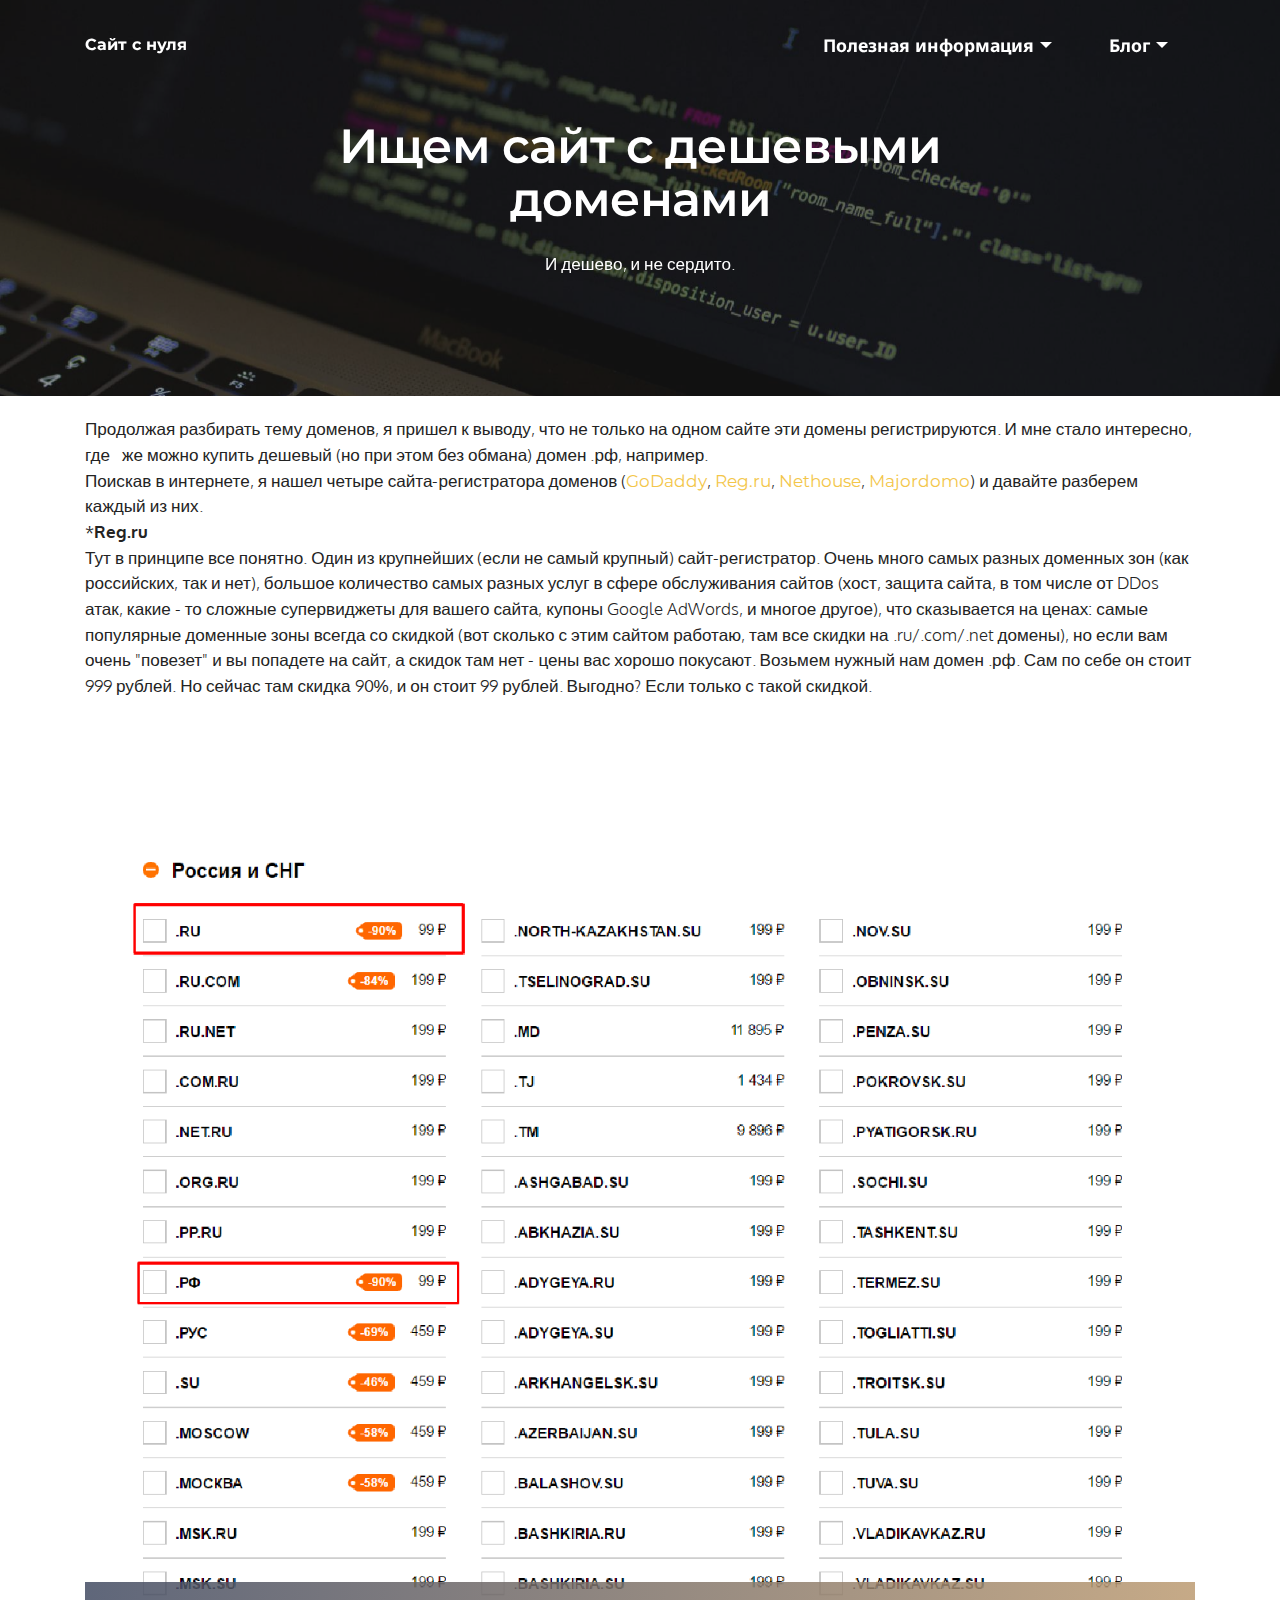
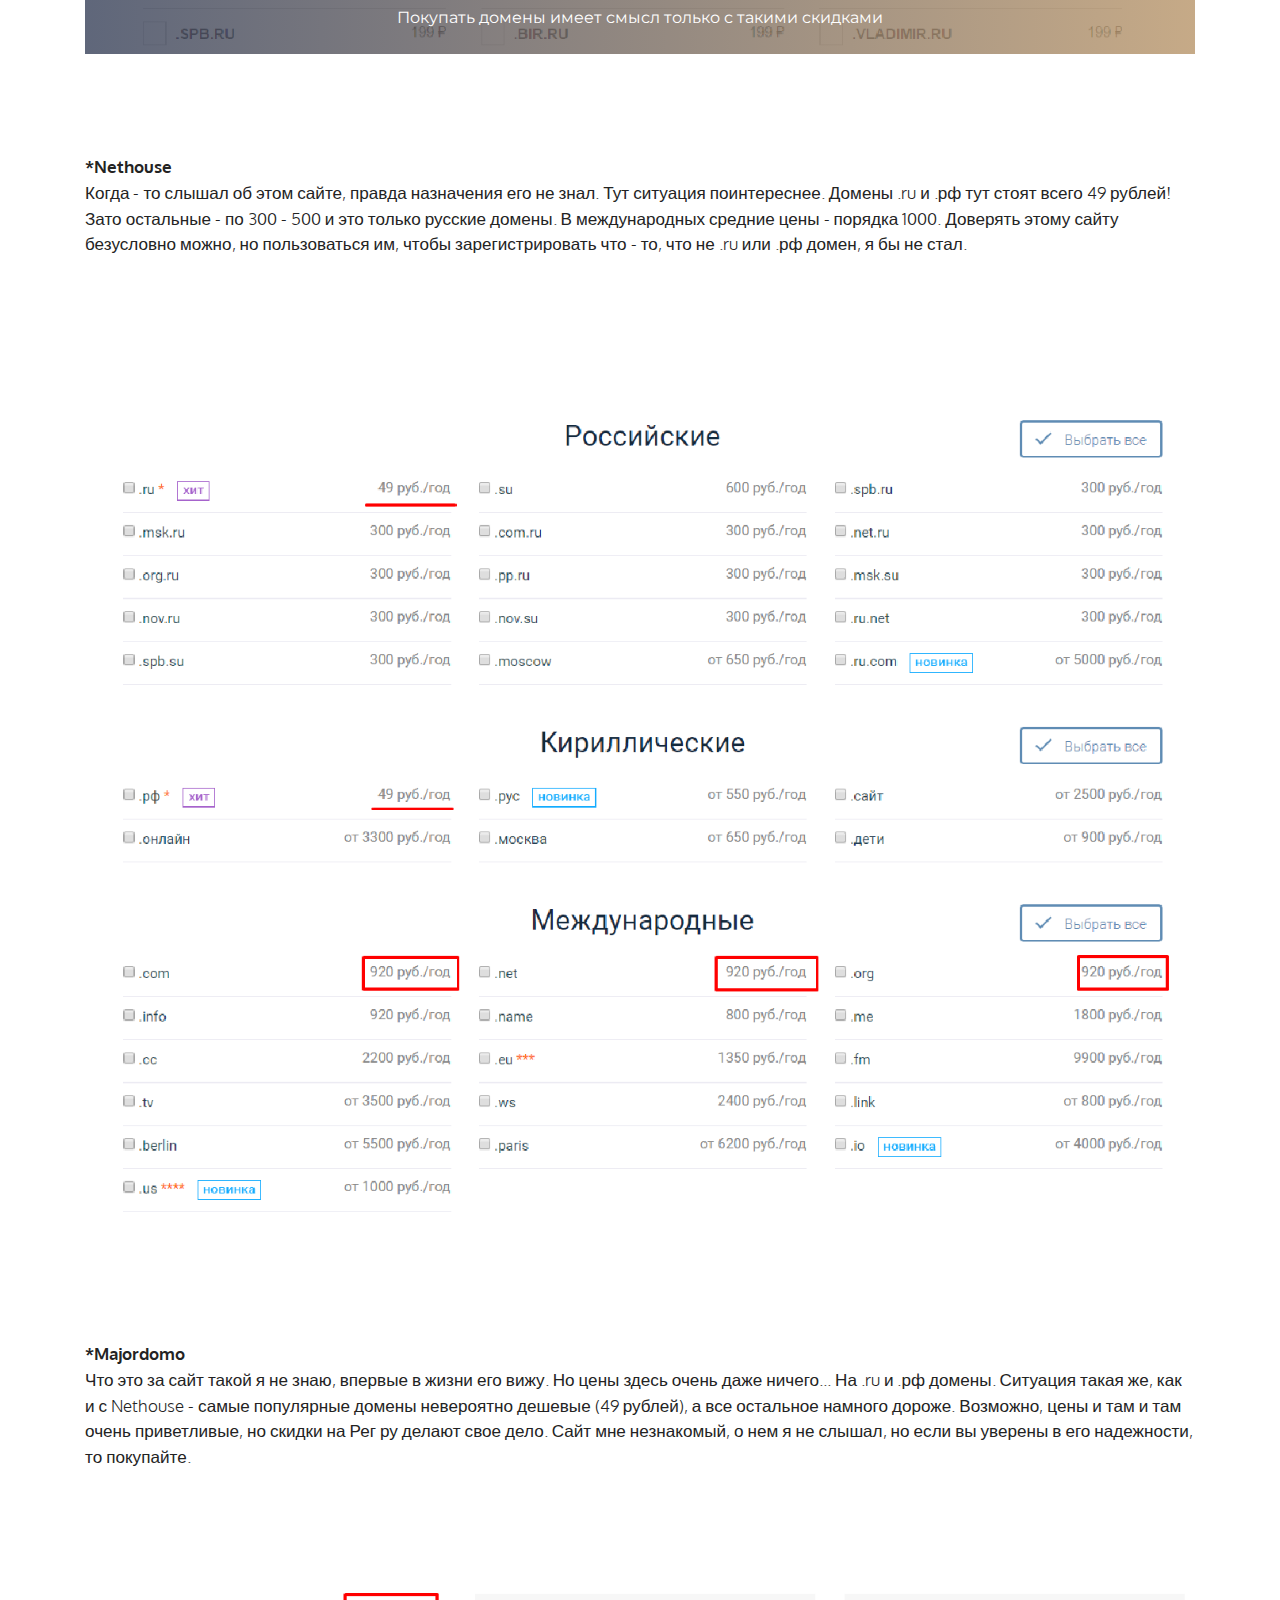
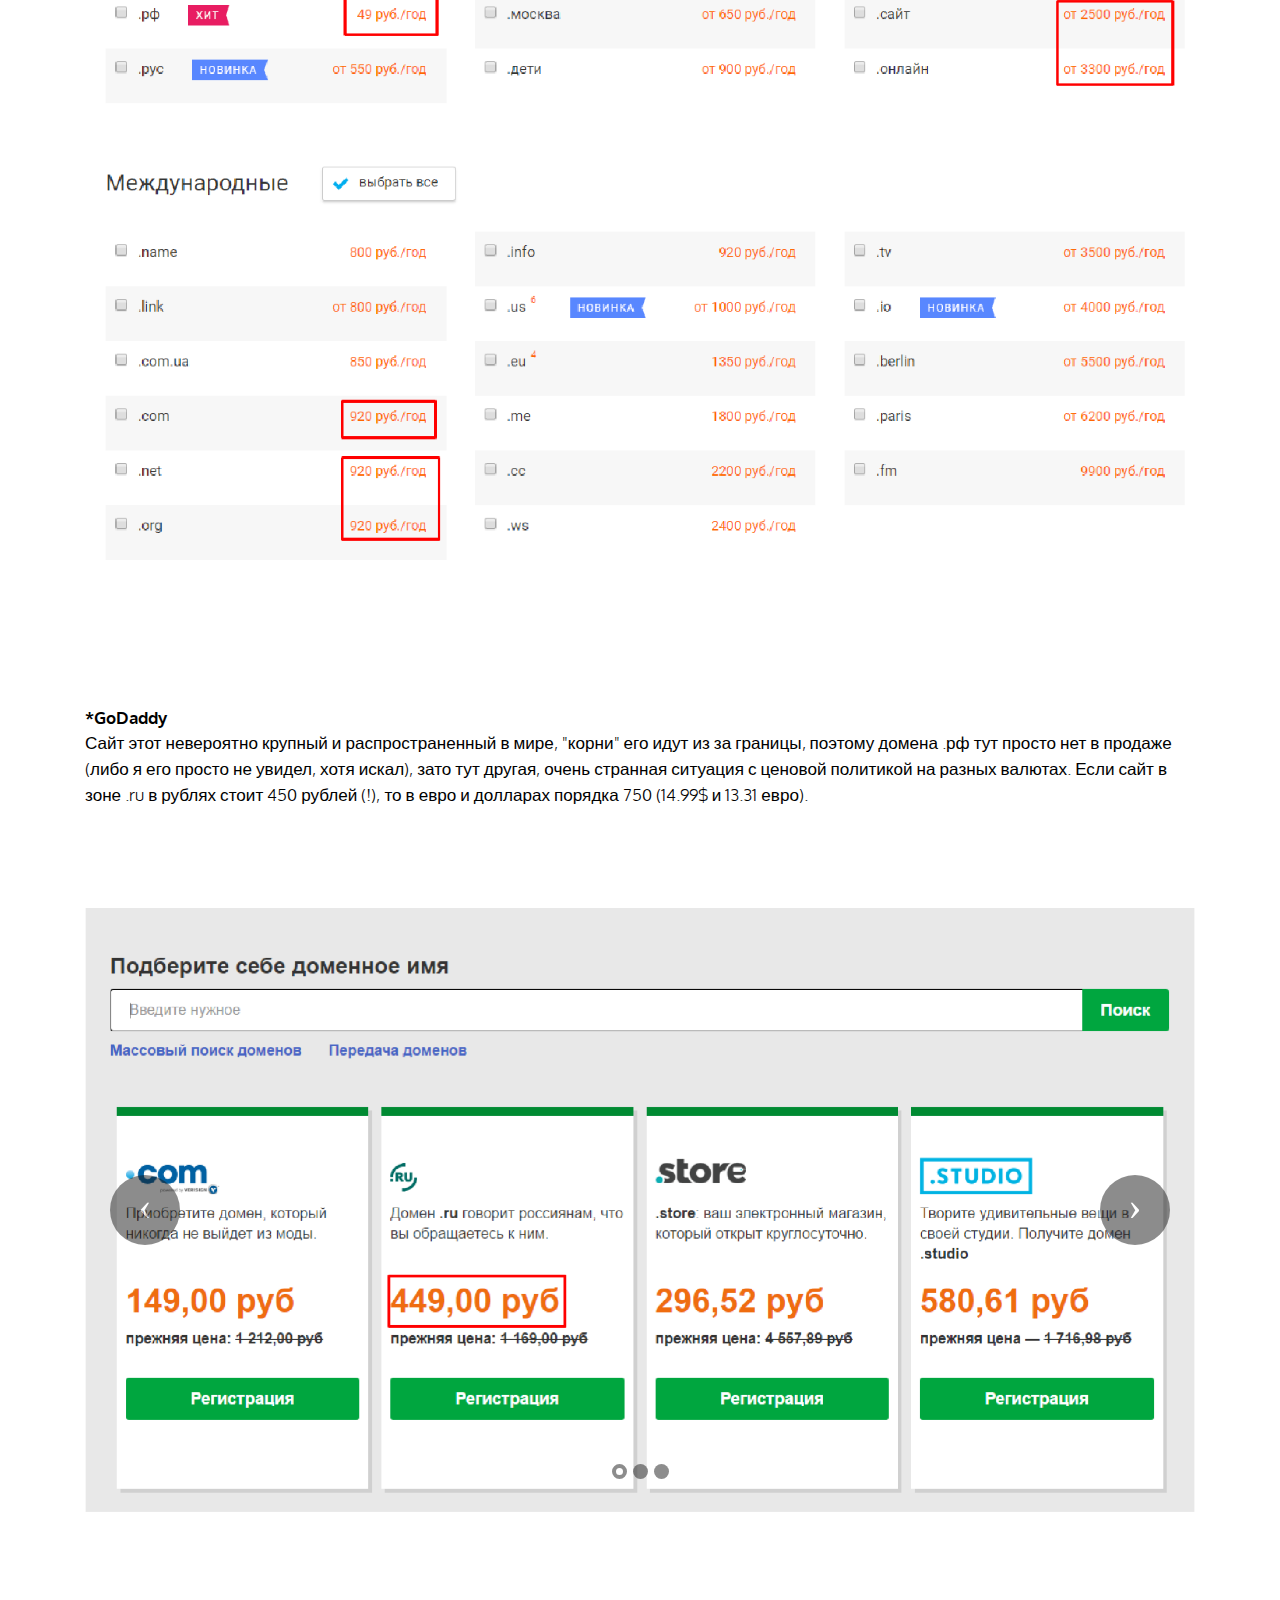
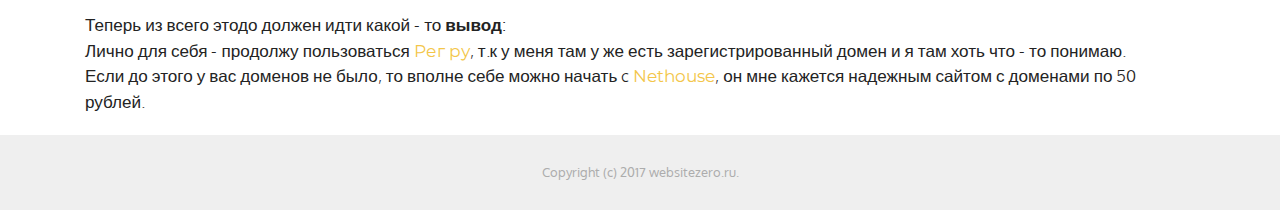
==== commit 117f3814: "create github pages" ====
--- a/Cheapest domens.html
+++ b/Cheapest domens.html
@@ -15,7 +15,6 @@
   <link rel="stylesheet" href="assets/bootstrap-material-design-font/css/material.css">
   <link rel="stylesheet" href="assets/tether/tether.min.css">
   <link rel="stylesheet" href="assets/bootstrap/css/bootstrap.min.css">
-  <link rel="stylesheet" href="assets/animate.css/animate.min.css">
   <link rel="stylesheet" href="assets/dropdown/css/style.css">
   <link rel="stylesheet" href="assets/theme/css/style.css">
   <link rel="stylesheet" href="assets/mobirise/css/mbr-additional.css" type="text/css">
@@ -44,7 +43,7 @@
                         <div class="hamburger-icon"></div>
                     </button>
 
-                    <ul class="nav-dropdown collapse pull-xs-right nav navbar-nav navbar-toggleable-sm" id="exCollapsingNavbar"><li class="nav-item dropdown"><a class="nav-link link dropdown-toggle" href="https://mobirise.com/" data-toggle="dropdown-submenu" aria-expanded="false">Полезная информация</a><div class="dropdown-menu"><a class="dropdown-item" href="https://mobirise.com/" target="_blank">Официалный сайт Mobirise</a><a class="dropdown-item" href="Domens.html">Как выбрать хороший домен</a><a class="dropdown-item" href="Cheapest domens.html">Как подобрать хороший сайт - регистратор</a></div></li><li class="nav-item dropdown"><a class="nav-link link dropdown-toggle" href="https://mobirise.com/" aria-expanded="false" data-toggle="dropdown-submenu">Блог</a><div class="dropdown-menu"><a class="dropdown-item" href="Introduction.html">Введение</a><a class="dropdown-item" href="Searching.html">Ищем лучший сайт-мейкер</a><a class="dropdown-item" href="Day 2.html">Создаем сам сайт</a><a class="dropdown-item" href="Day 3.html">Выходим в сеть</a></div></li></ul>
+                    <ul class="nav-dropdown collapse pull-xs-right nav navbar-nav navbar-toggleable-sm" id="exCollapsingNavbar"><li class="nav-item dropdown"><a class="nav-link link dropdown-toggle" href="https://mobirise.com/" data-toggle="dropdown-submenu" aria-expanded="false">Полезная информация</a><div class="dropdown-menu"><a class="dropdown-item" href="https://mobirise.com/" target="_blank">Официалный сайт Mobirise</a><a class="dropdown-item" href="Domens.html">Как выбрать хороший домен</a><a class="dropdown-item" href="Cheapest domens.html">Как подобрать хороший сайт - регистратор</a></div></li><li class="nav-item dropdown open"><a class="nav-link link dropdown-toggle" href="https://mobirise.com/" aria-expanded="true" data-toggle="dropdown-submenu">Блог</a><div class="dropdown-menu"><a class="dropdown-item" href="Introduction.html">Введение</a><a class="dropdown-item" href="Searching.html">Ищем лучший сайт-мейкер</a><a class="dropdown-item" href="Day 2.html">Создаем сам сайт</a><a class="dropdown-item" href="Day 3.html">Выходим в сеть</a><a class="dropdown-item" href="Day 4.html">Улучшаем сайт</a></div></li></ul>
                     <button hidden="" class="navbar-toggler navbar-close" type="button" data-toggle="collapse" data-target="#exCollapsingNavbar">
                         <div class="close-icon"></div>
                     </button>
@@ -57,7 +56,7 @@
 
 </section>
 
-<section class="engine"><a rel="external" href="https://mobirise.com">Website Generator</a></section><section class="mbr-section article mbr-parallax-background mbr-after-navbar" id="msg-box8-5f" style="background-image: url(assets/images/mbr-7-2000x1333.jpg); padding-top: 120px; padding-bottom: 120px;">
+<section class="engine"><a rel="external" href="https://mobirise.com">https://mobirise.com/</a></section><section class="mbr-section article mbr-parallax-background mbr-after-navbar" id="msg-box8-5f" style="background-image: url(assets/images/mbr-7-2000x1333.jpg); padding-top: 120px; padding-bottom: 120px;">
 
     <div class="mbr-overlay" style="opacity: 0.5; background-color: rgb(34, 34, 34);">
     </div>
@@ -251,7 +250,6 @@
   <script src="assets/tether/tether.min.js"></script>
   <script src="assets/bootstrap/js/bootstrap.min.js"></script>
   <script src="assets/smooth-scroll/smooth-scroll.js"></script>
-  <script src="assets/viewport-checker/jquery.viewportchecker.js"></script>
   <script src="assets/dropdown/js/script.min.js"></script>
   <script src="assets/touch-swipe/jquery.touch-swipe.min.js"></script>
   <script src="assets/jarallax/jarallax.js"></script>
@@ -259,6 +257,5 @@
   <script src="assets/theme/js/script.js"></script>
   
   
-  <input name="animation" type="hidden">
-  </body>
+</body>
 </html>--- a/assets/mobirise/css/mbr-additional.css
+++ b/assets/mobirise/css/mbr-additional.css
@@ -1000,6 +1000,25 @@
 #msg-box8-5s p {
   color: #fff;
 }
+#slider2-6c .mbr-section-title,
+#slider2-6c .mbr-section-lead {
+  color: #fff;
+}
+#slider2-6c P {
+  color: #f97352;
+}
+#slider2-71 .mbr-section-title,
+#slider2-71 .mbr-section-lead {
+  color: #fff;
+}
+#slider2-6g .mbr-section-title,
+#slider2-6g .mbr-section-lead {
+  color: #fff;
+}
+#slider2-6u .mbr-section-title,
+#slider2-6u .mbr-section-lead {
+  color: #fff;
+}
 
 #footer1-63 P {
   color: #acacac;
